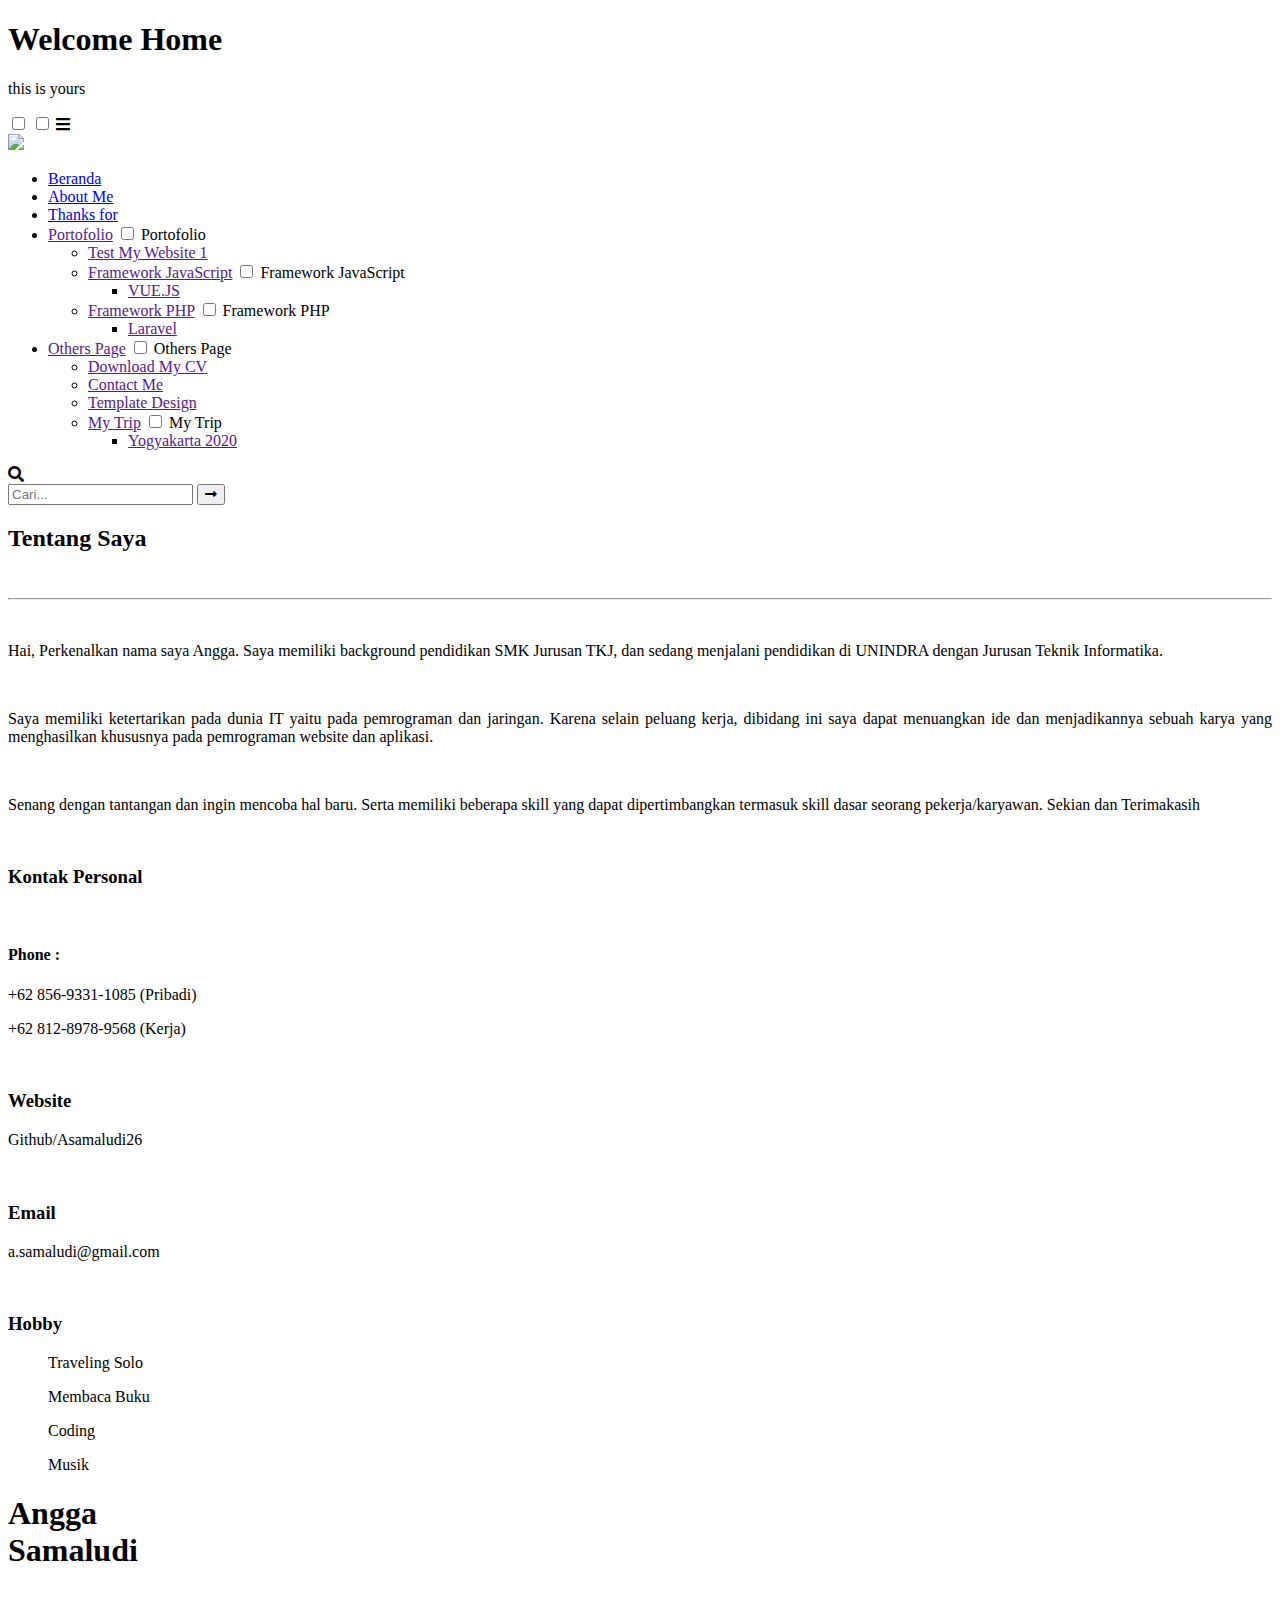
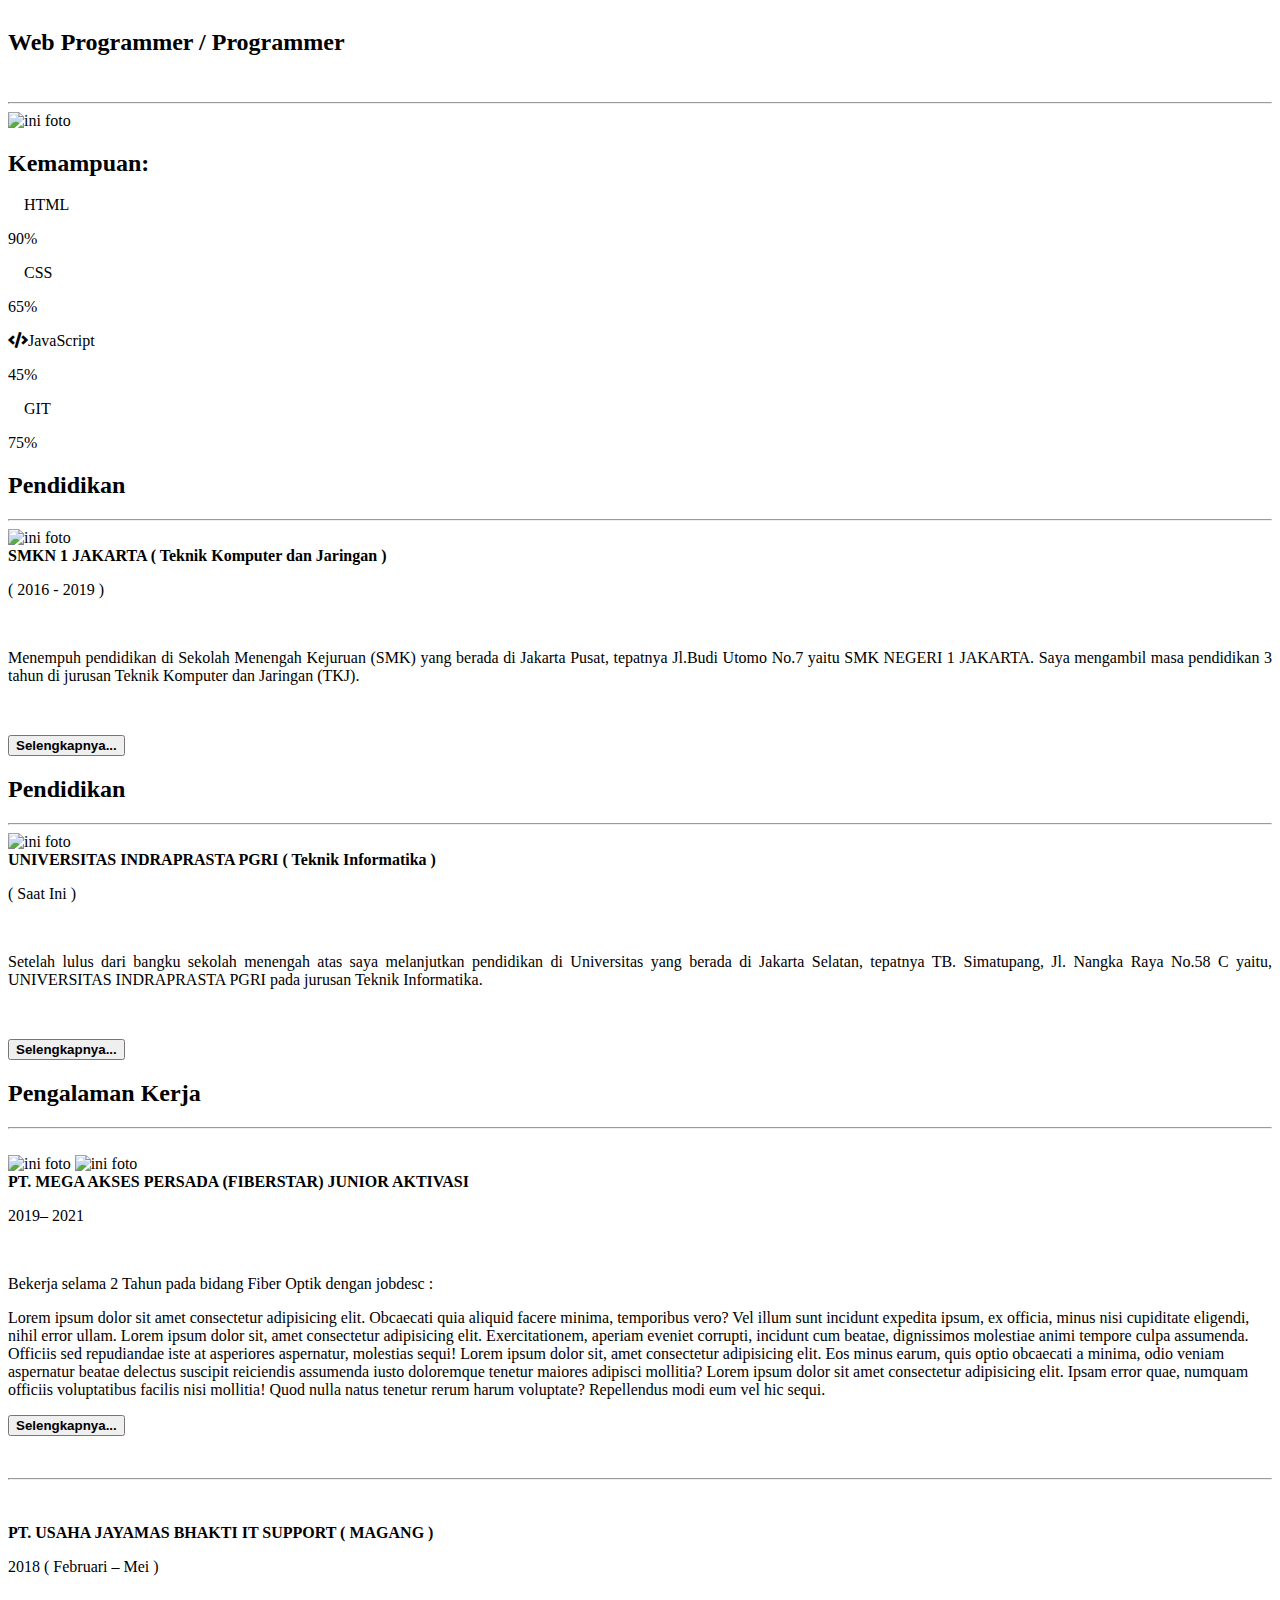
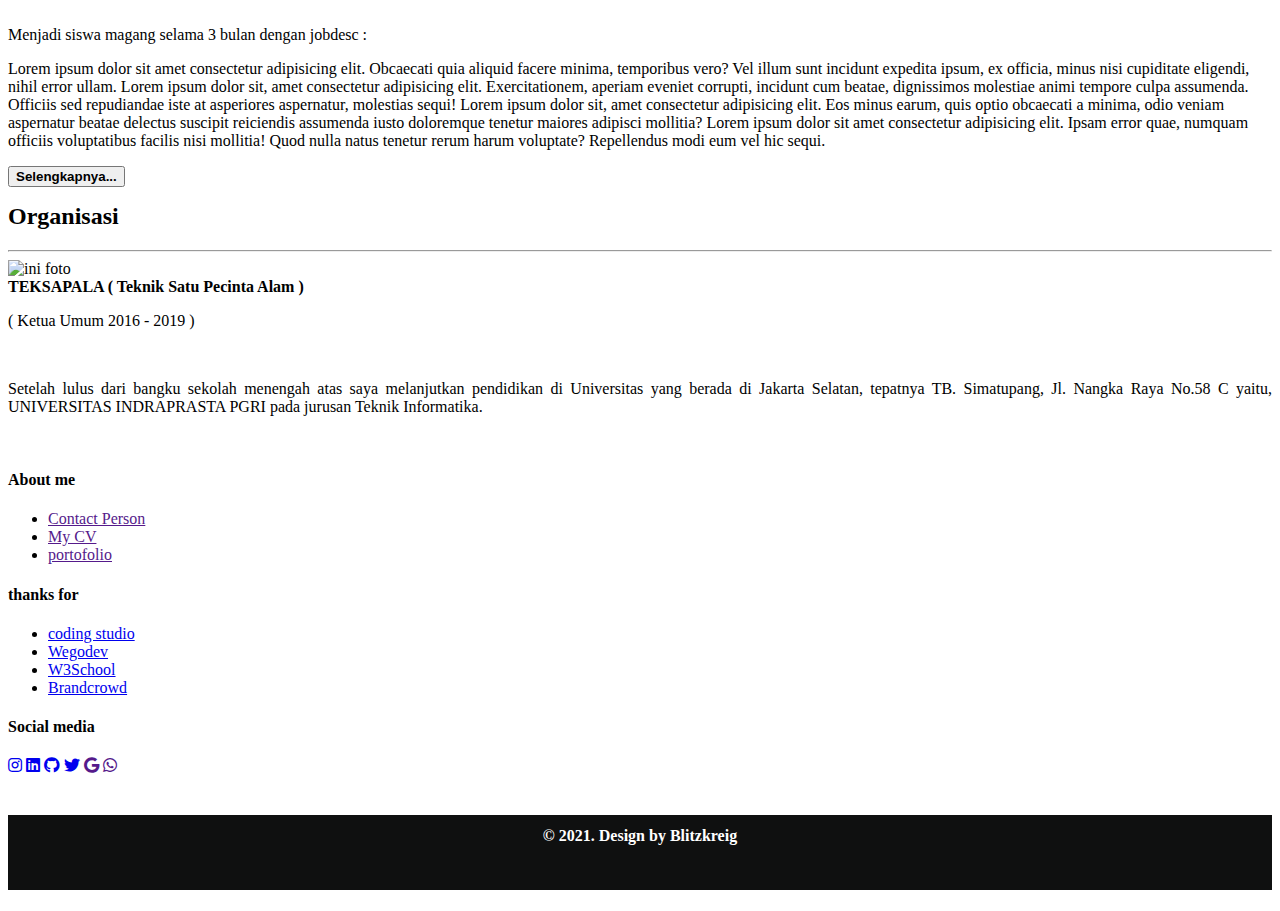
==== index.html @ 77039493 "update logo 1" ====
<!DOCTYPE html>
<html lang="en">
<head>
    <meta charset="UTF-8">
    <meta http-equiv="X-UA-Compatible" content="IE=edge">
    <meta name="viewport" content="width=device-width, initial-scale=1.0">

    <title>WEB 2</title>
    <link rel="stylesheet" href="C:\proyek\My Web 2\CSS\style.css">
    <!-- <link rel="stylesheet" href="https://cdnjs.cloudflare.com/ajax/libs/font-awesome/4.7.0/css/font-awesome.min.css"> -->
    <link rel="stylesheet" href="https://cdnjs.cloudflare.com/ajax/libs/font-awesome/5.15.3/css/all.min.css">
    <link rel="stylesheet" href="https://fonts.googleapis.com/css?family=Lato">
</head>
<body>
    
    <header id="header">
        <div class="jumbotron">
            <h1 class="display-3">Welcome Home</h1>
            <p class="lead">this is yours</p>
        </div>
    </header>

    <div class="wrapper">
        <nav>
            <input type="checkbox" id="show-search">
            <input type="checkbox" id="show-menu">
            <label for="show-menu" class="menu-icon"><i class="fas fa-bars"></i></label>
            <div class="content">
                <div class="logo"><a href=""><img src="C:\proyek\My Web 2\PICT\logo2.jpg"></a></div>
                    <ul class="links">
                        <li><a class="active" href="C:\proyek\My Web 2\index.html">Beranda</a></li>
                        <li><a href="C:\proyek\My Web 2\HTML\Portofolio.html">About Me</a></li>
                        <li><a href="C:\proyek\My Web 2\HTML\Portofolio2.html">Thanks for</a></li>
                        <li>
                            <a href="" class="desktop-link">Portofolio</a>
                            <input type="checkbox" id="show-portofolio">
                            <label for="show-portofolio">Portofolio</label>
                            <ul>
                                <li><a href="">Test My Website 1</a></li>
                                <li>
                                    <a href="" class="desktop-link">Framework JavaScript</a>
                                    <input type="checkbox" id="show-website">
                                    <label for="show-website">Framework JavaScript</label>
                                    <ul>
                                        <li><a href="">VUE.JS</a></li>
                                    </ul>
                                </li>
                                <li>
                                    <a href="" class="desktop-link">Framework PHP</a>
                                    <input type="checkbox" id="show-website">
                                    <label for="show-website">Framework PHP</label>
                                    <ul>
                                        <li><a href="">Laravel</a></li>
                                    </ul>
                                </li>
                            </ul>
                        </li>
                        <li>
                            <a href="" class="desktop-link">Others Page</a>
                            <input type="checkbox" id="show-others">
                                <label for="show-others">Others Page</label>
                            <ul>
                                <li><a href="">Download My CV</a></li>
                                <li><a href="">Contact Me</a></li>
                                <li><a href="">Template Design</a></li>
                                <li>
                                    <a href="" class="desktop-link">My Trip</a>
                                    <input type="checkbox" id="show-website">
                                    <label for="show-website">My Trip</label>
                                    <ul>
                                        <li><a href="">Yogyakarta 2020</a></li>
                                    </ul>
                                </li>
                            </ul>
                        </li>
                    </ul>
            </div>
            <label for="show-search" class="search-icon"><i class="fas fa-search"></i></label>
            <form action="" class="search-box">
                <input type="text" placeholder="Cari..." required>
                <button type="submit" class="go-icon"><i class="fas fa-long-arrow-alt-right"></i></button>
            </form>
        </nav>
    </div>

    <div class="row">
            
        <div class="side">
            <h2>Tentang Saya</h2>
            <br><hr><br>
            <p style="text-align: justify;">Hai, Perkenalkan nama saya Angga. 
                Saya memiliki background pendidikan 
                SMK Jurusan TKJ, dan sedang menjalani 
                pendidikan di UNINDRA dengan 
                Jurusan Teknik Informatika.</p>
            <br>
            <p style="text-align: justify;">Saya memiliki ketertarikan pada dunia 
                IT yaitu pada pemrograman dan 
                jaringan. Karena selain peluang kerja, 
                dibidang ini saya dapat menuangkan 
                ide dan menjadikannya sebuah karya 
                yang menghasilkan khususnya pada 
                pemrograman website dan aplikasi.</p>
            <br>
            <p style="text-align: justify;">Senang dengan tantangan dan ingin 
                mencoba hal baru. Serta memiliki 
                beberapa skill yang dapat 
                dipertimbangkan termasuk skill dasar 
                seorang pekerja/karyawan.
                Sekian dan Terimakasih</p>
            <br>
                <h3>Kontak Personal</h3>
                <br>
                    <h4>Phone :</h4>
                    <p>+62 856-9331-1085 (Pribadi)</p>
                    <p>+62 812-8978-9568 (Kerja)</p>
                <br>
                <h3>Website</h3>
                    <p>Github/Asamaludi26</p>
                <br>
                <h3>Email</h3>
                    <p>a.samaludi@gmail.com</p>
                <br>
                <h3>Hobby</h3>
                    <blockquote>
                        <p>Traveling Solo</p>
                        <p>Membaca Buku</p>
                        <p>Coding</p>
                        <p>Musik</p>
                    </blockquote>
        </div>

        <div class="main">
            <h1>Angga<br>Samaludi</h1>
            <br>
            <h2>Web Programmer / Programmer</h2>
            <br><hr>
            <img src="C:\proyek\My Web 2\PICT\profile.png" alt="ini foto" class="foto-main">
            <br>
            <p class="w3-large w3-center w3-padding-16"><h2>Kemampuan:</h2></p>
            <p class="w3-wide"><i class="fa fa-html5"></i>HTML</p>
            <div class="w3-light-grey">
              <div class="w3-container w3-padding-small w3-dark-grey w3-center" style="width:90%">90%</div>
            </div>
            <p class="w3-wide"><i class="fa fa-css3"></i>CSS</p>
            <div class="w3-light-grey">
              <div class="w3-container w3-padding-small w3-dark-grey w3-center" style="width:65%">65%</div>
            </div>
            <p class="w3-wide"><i class="fa fa-code"></i>JavaScript</p>
            <div class="w3-light-grey">
              <div class="w3-container w3-padding-small w3-dark-grey w3-center" style="width:45%">45%</div>
            </div>
            <p class="w3-wide"><i class="fa fa-git"></i>GIT</p>
            <div class="w3-light-grey">
              <div class="w3-container w3-padding-small w3-dark-grey w3-center" style="width:75%">75%</div>
            </div>
        </div>
        
        <div class="side">
            <h2>Pendidikan</h2><hr>
            <img src="C:\proyek\My Web 2\PICT\sekolah.jfif" alt="ini foto" class="foto-main"> 
                <br>
                    <b>SMKN 1 JAKARTA ( Teknik Komputer dan Jaringan )</b>
                    <p>( 2016 - 2019 )</p><br>
                    <p style="text-align: justify;">Menempuh pendidikan di Sekolah Menengah Kejuruan (SMK) yang berada
                       di Jakarta Pusat, tepatnya Jl.Budi Utomo No.7 yaitu SMK NEGERI 1 JAKARTA.
                       Saya mengambil masa pendidikan 3 tahun di jurusan Teknik Komputer dan Jaringan (TKJ). 
                    </p><br>
                    <p><button class="w3-button w3-padding-large w3-white w3-border"><b>Selengkapnya...</b></button></p>
                    </p>
        </div>
        
        <div class="side">
            <h2>Pendidikan</h2><hr>
            <img src="C:\proyek\My Web 2\PICT\sekolah2.jfif" alt="ini foto" class="foto-main"> 
                <br>
                    <b>UNIVERSITAS INDRAPRASTA PGRI ( Teknik Informatika )</b>
                    <p>( Saat Ini )</p><br>
                    <p style="text-align: justify;">Setelah lulus dari bangku sekolah menengah atas
                        saya melanjutkan pendidikan di Universitas yang berada di Jakarta Selatan, 
                        tepatnya TB. Simatupang, Jl. Nangka Raya No.58 C yaitu, UNIVERSITAS INDRAPRASTA PGRI pada jurusan Teknik Informatika. 
                    </p><br>
                    <p><button class="w3-button w3-padding-large w3-white w3-border"><b>Selengkapnya...</b></button></p>
        </div>

        <div class="main">
                <h2>Pengalaman Kerja</h2>
                <hr><br>
                <img src="C:\proyek\My Web 2\PICT\fs.png" alt="ini foto" class="foto-main"> 
                <div style="float: left;">
                <b>PT. MEGA AKSES PERSADA (FIBERSTAR) JUNIOR AKTIVASI</b>
                    <p>2019– 2021</p><br>
                    <p>Bekerja selama 2 Tahun pada bidang Fiber Optik dengan jobdesc :</p>
                    <p>Lorem ipsum dolor sit amet consectetur adipisicing elit. Obcaecati quia aliquid facere minima, temporibus vero? Vel illum sunt incidunt expedita ipsum, ex officia, minus nisi cupiditate eligendi, nihil error ullam.
                       Lorem ipsum dolor sit, amet consectetur adipisicing elit. Exercitationem, aperiam eveniet corrupti, incidunt cum beatae, dignissimos molestiae animi tempore culpa assumenda. Officiis sed repudiandae iste at asperiores aspernatur, molestias sequi!
                       Lorem ipsum dolor sit, amet consectetur adipisicing elit. Eos minus earum, quis optio obcaecati a minima, odio veniam aspernatur beatae delectus suscipit reiciendis assumenda iusto doloremque tenetur maiores adipisci mollitia?
                       Lorem ipsum dolor sit amet consectetur adipisicing elit. Ipsam error quae, numquam officiis voluptatibus facilis nisi mollitia! Quod nulla natus tenetur rerum harum voluptate? Repellendus modi eum vel hic sequi.
                    </p>
                    <p><button class="w3-button w3-padding-large w3-white w3-border"><b>Selengkapnya...</b></button></p>
                    <br><hr><br><br>
                </div>

                    
                    <img src="C:\proyek\My Web 2\PICT\ujb.png" alt="ini foto" class="foto-main">
                <div style="float: right;">
                <b>PT. USAHA JAYAMAS BHAKTI IT SUPPORT ( MAGANG )</b>
                    <p>2018 ( Februari – Mei )</p><br>
                    <p>Menjadi siswa magang selama 3 bulan dengan jobdesc :</p>
                    <p>Lorem ipsum dolor sit amet consectetur adipisicing elit. Obcaecati quia aliquid facere minima, temporibus vero? Vel illum sunt incidunt expedita ipsum, ex officia, minus nisi cupiditate eligendi, nihil error ullam.
                        Lorem ipsum dolor sit, amet consectetur adipisicing elit. Exercitationem, aperiam eveniet corrupti, incidunt cum beatae, dignissimos molestiae animi tempore culpa assumenda. Officiis sed repudiandae iste at asperiores aspernatur, molestias sequi!
                        Lorem ipsum dolor sit, amet consectetur adipisicing elit. Eos minus earum, quis optio obcaecati a minima, odio veniam aspernatur beatae delectus suscipit reiciendis assumenda iusto doloremque tenetur maiores adipisci mollitia?
                        Lorem ipsum dolor sit amet consectetur adipisicing elit. Ipsam error quae, numquam officiis voluptatibus facilis nisi mollitia! Quod nulla natus tenetur rerum harum voluptate? Repellendus modi eum vel hic sequi.
                     </p>
                     <p><button class="w3-button w3-padding-large w3-white w3-border"><b>Selengkapnya...</b></button></p> 
                </div>
            </div>

        <div class="side">
            <h2>Organisasi</h2><hr>
            <img src="C:\proyek\My Web 2\PICT\profile.png" alt="ini foto" class="foto-main"> 
                <br>
                    <b>TEKSAPALA ( Teknik Satu Pecinta Alam )</b>
                    <p>( Ketua Umum 2016 - 2019 )</p>
                    <br>
                    <p style="text-align: justify;">Setelah lulus dari bangku sekolah menengah atas
                        saya melanjutkan pendidikan di Universitas yang berada di Jakarta Selatan, 
                        tepatnya TB. Simatupang, Jl. Nangka Raya No.58 C yaitu, UNIVERSITAS INDRAPRASTA PGRI pada jurusan Teknik Informatika. 
                    </p><br>
        </div>
    </div>

    <footer class="footer">
        <div class="container">
            <div class="row-footer">
                <div class="footer-col">
                    <h4>About me</h4>
                    <ul>
                        <li><a href="">Contact Person</a></li>
                        <li><a href="">My CV</a></li>
                        <li><a href="">portofolio</a></li>
                    </ul>
                </div>
                <div class="footer-col">
                    <h4>thanks for</h4>
                    <ul>
                        <li><a href="https://codingstudio.id/" target="_blank">coding studio</li>
                        <li><a href="https://www.wegodev.com/">Wegodev </a></li>
                        <li><a href="https://www.w3schools.com/">W3School </a></li>
                        <li><a href="https://www.brandcrowd.com/">Brandcrowd</a></li>
                    </ul>
                </div>
            
                <div class="footer-col">
                    <h4>Social media</h4>
                    <div class="social-media">
                        <a href="https://www.instagram.com/angga.samaludi"><i class="fab fa-instagram"></i></a>
                        <a href="https://www.linkedin.com/in/angga-samaludi-16a44a1b0/"><i class="fab fa-linkedin"></i></a>
                        <a href="https://github.com/Asamaludi26"><i class="fab fa-github"></i></a>
                        <a href="https://twitter.com/AnggaSamaludi"><i class="fab fa-twitter"></i></a>
                        <a href=""><i class="fab fa-google"></i></a>
                        <a href=""><i class="fab fa-whatsapp"></i></a>
                    </div>
                </div>
            
                <div class="footer-col">
                       <img src="C:\proyek\My Web 2\PICT\logo1.jpg" alt="" class="foto-side">
                </div>
            </div>
        </div>
    </footer>
       <h4><p style="color: white; text-align: center; padding: 1%; background-color: hsl(180, 3%, 6%); min-height: 50px;">© 2021. Design by Blitzkreig </p></h4>
</body>
</html>
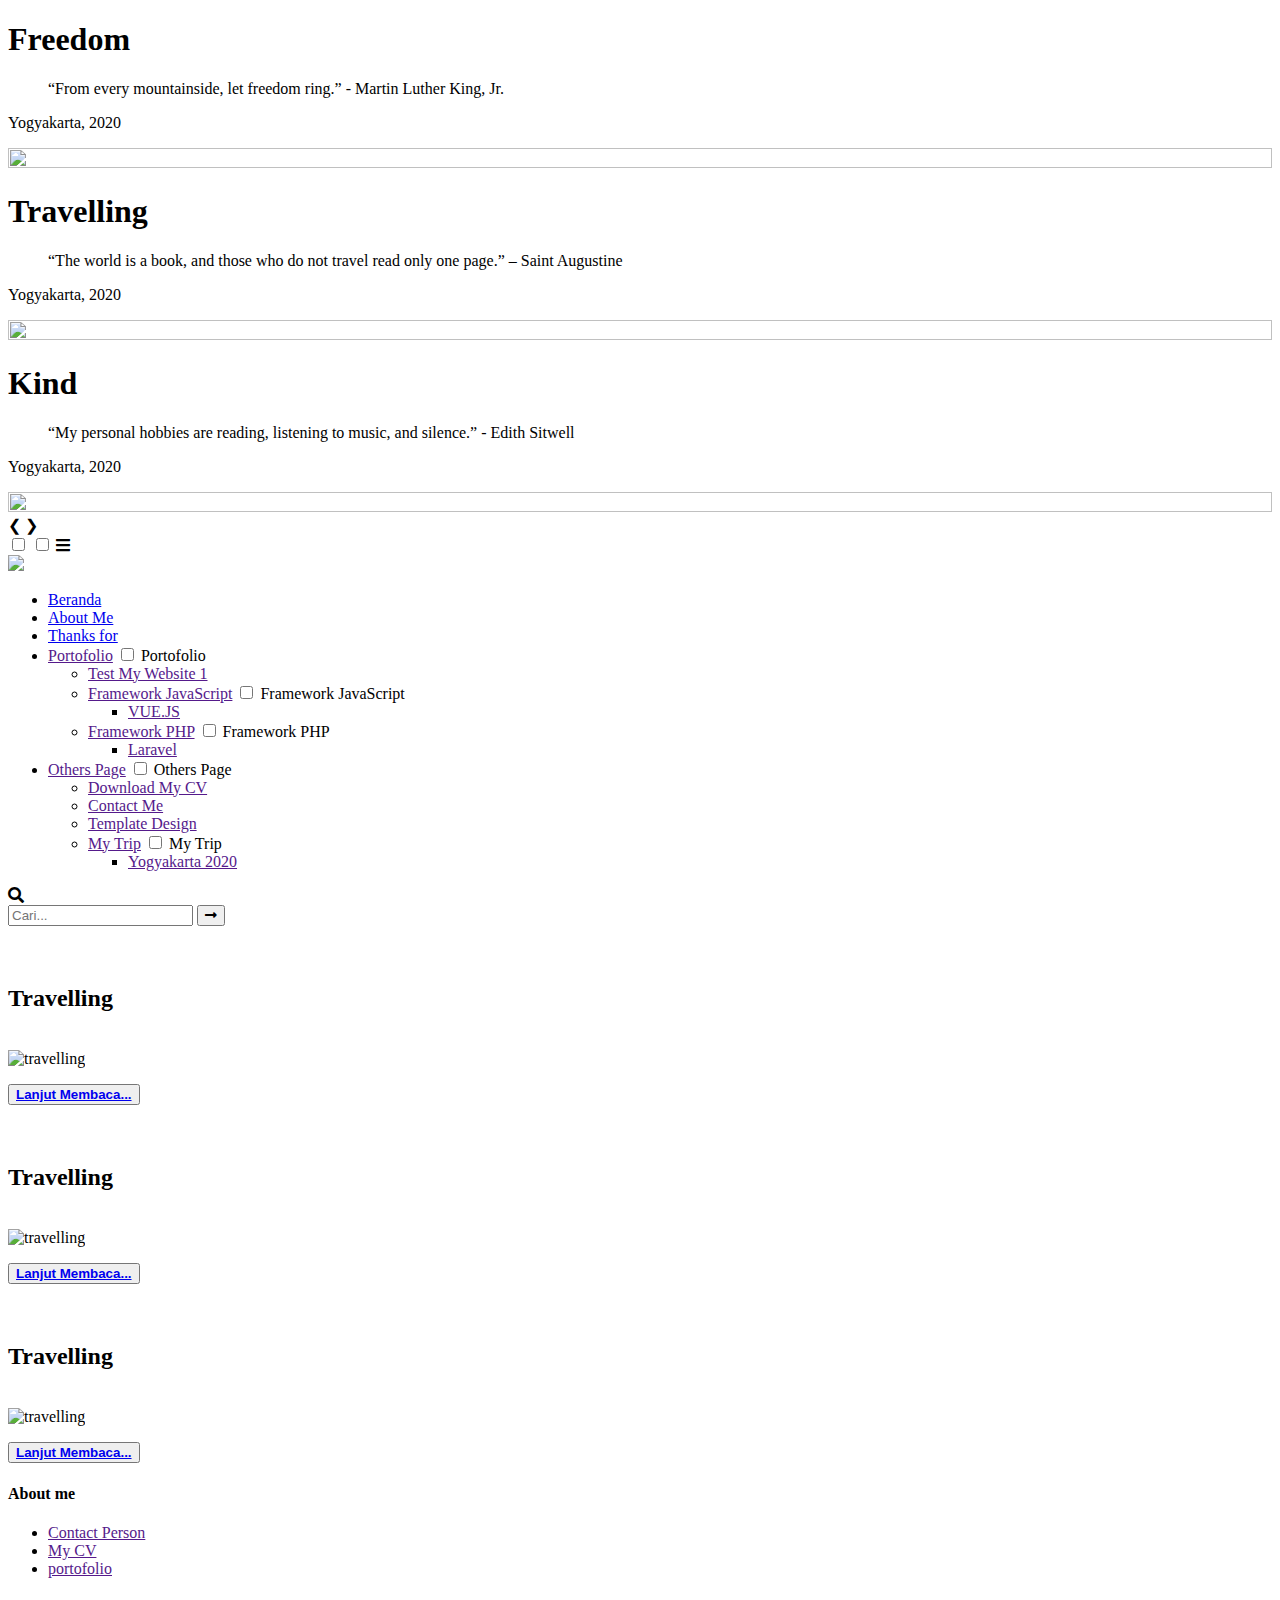
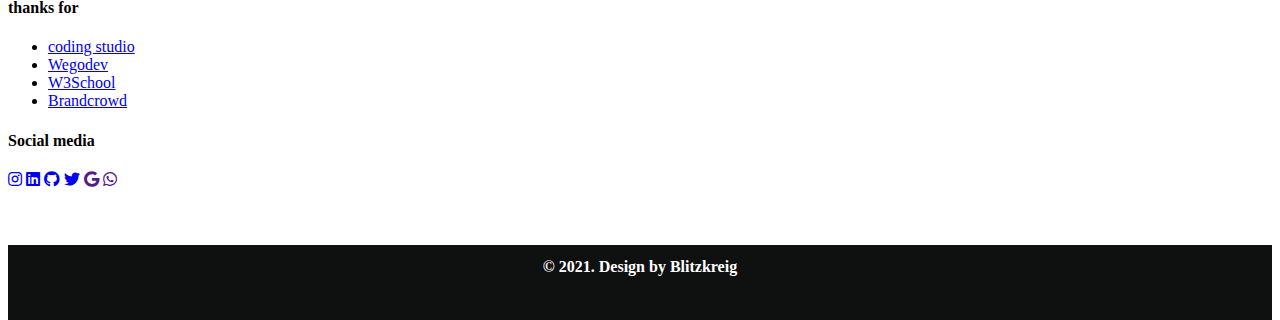
==== commit 60d6365f: "update slider" ====
--- a/index.html
+++ b/index.html
@@ -7,18 +7,56 @@
 
     <title>WEB 2</title>
     <link rel="stylesheet" href="C:\proyek\My Web 2\CSS\style.css">
-    <!-- <link rel="stylesheet" href="https://cdnjs.cloudflare.com/ajax/libs/font-awesome/4.7.0/css/font-awesome.min.css"> -->
     <link rel="stylesheet" href="https://cdnjs.cloudflare.com/ajax/libs/font-awesome/5.15.3/css/all.min.css">
-    <link rel="stylesheet" href="https://fonts.googleapis.com/css?family=Lato">
+    
 </head>
 <body>
     
-    <header id="header">
-        <div class="jumbotron">
-            <h1 class="display-3">Welcome Home</h1>
-            <p class="lead">this is yours</p>
-        </div>
-    </header>
+    <div class="slider">
+		<!-- fade css -->
+		
+		<div class="myslide fade">
+			<div class="txt">
+				<h1>Freedom</h1>
+				<blockquote>“From every mountainside, let freedom ring.” - Martin Luther King, Jr.</blockquote>
+                <p>Yogyakarta, 2020</p>
+			</div>
+            <div class="image"><img src="C:\proyek\My Web 2\PICT\1.jpg" style="width: 100%; height: 100%;"></div>
+			
+		</div>
+		
+		<div class="myslide fade">
+			<div class="txt">
+				<h1>Travelling</h1>
+				<blockquote>“The world is a book, and those who do not travel read only one page.” – Saint Augustine</blockquote>
+                <p>Yogyakarta, 2020</p>
+			</div>
+            <div class="image"><img src="C:\proyek\My Web 2\PICT\3.jpg" style="width: 100%; height: 100%;"></div>
+			
+		</div>
+		
+		<div class="myslide fade">
+			<div class="txt">
+				<h1>Kind</h1>
+				<blockquote>“My personal hobbies are reading, listening to music, and silence.” - Edith Sitwell</blockquote>
+                <p>Yogyakarta, 2020</p>
+			</div>
+            <div class="image"><img src="C:\proyek\My Web 2\PICT\4.jpg" style="width: 100%; height: 100%;"></div>
+			
+		</div>
+		<!-- /fade css -->
+		
+		<!-- onclick js -->
+		<a class="prev" onclick="plusSlides(-1)">&#10094;</a>
+  		<a class="next" onclick="plusSlides(1)">&#10095;</a>
+		
+		<div class="dotsbox" style="text-align:center">
+			<span class="dot" onclick="currentSlide(1)"></span>
+			<span class="dot" onclick="currentSlide(2)"></span>
+			<span class="dot" onclick="currentSlide(3)"></span>
+		</div>
+		<!-- /onclick js -->
+	</div>
 
     <div class="wrapper">
         <nav>
@@ -84,149 +122,47 @@
     </div>
 
     <div class="row">
-            
-        <div class="side">
-            <h2>Tentang Saya</h2>
-            <br><hr><br>
-            <p style="text-align: justify;">Hai, Perkenalkan nama saya Angga. 
-                Saya memiliki background pendidikan 
-                SMK Jurusan TKJ, dan sedang menjalani 
-                pendidikan di UNINDRA dengan 
-                Jurusan Teknik Informatika.</p>
-            <br>
-            <p style="text-align: justify;">Saya memiliki ketertarikan pada dunia 
-                IT yaitu pada pemrograman dan 
-                jaringan. Karena selain peluang kerja, 
-                dibidang ini saya dapat menuangkan 
-                ide dan menjadikannya sebuah karya 
-                yang menghasilkan khususnya pada 
-                pemrograman website dan aplikasi.</p>
-            <br>
-            <p style="text-align: justify;">Senang dengan tantangan dan ingin 
-                mencoba hal baru. Serta memiliki 
-                beberapa skill yang dapat 
-                dipertimbangkan termasuk skill dasar 
-                seorang pekerja/karyawan.
-                Sekian dan Terimakasih</p>
-            <br>
-                <h3>Kontak Personal</h3>
-                <br>
-                    <h4>Phone :</h4>
-                    <p>+62 856-9331-1085 (Pribadi)</p>
-                    <p>+62 812-8978-9568 (Kerja)</p>
-                <br>
-                <h3>Website</h3>
-                    <p>Github/Asamaludi26</p>
-                <br>
-                <h3>Email</h3>
-                    <p>a.samaludi@gmail.com</p>
-                <br>
-                <h3>Hobby</h3>
-                    <blockquote>
-                        <p>Traveling Solo</p>
-                        <p>Membaca Buku</p>
-                        <p>Coding</p>
-                        <p>Musik</p>
-                    </blockquote>
-        </div>
-
-        <div class="main">
-            <h1>Angga<br>Samaludi</h1>
-            <br>
-            <h2>Web Programmer / Programmer</h2>
-            <br><hr>
-            <img src="C:\proyek\My Web 2\PICT\profile.png" alt="ini foto" class="foto-main">
-            <br>
-            <p class="w3-large w3-center w3-padding-16"><h2>Kemampuan:</h2></p>
-            <p class="w3-wide"><i class="fa fa-html5"></i>HTML</p>
-            <div class="w3-light-grey">
-              <div class="w3-container w3-padding-small w3-dark-grey w3-center" style="width:90%">90%</div>
-            </div>
-            <p class="w3-wide"><i class="fa fa-css3"></i>CSS</p>
-            <div class="w3-light-grey">
-              <div class="w3-container w3-padding-small w3-dark-grey w3-center" style="width:65%">65%</div>
-            </div>
-            <p class="w3-wide"><i class="fa fa-code"></i>JavaScript</p>
-            <div class="w3-light-grey">
-              <div class="w3-container w3-padding-small w3-dark-grey w3-center" style="width:45%">45%</div>
-            </div>
-            <p class="w3-wide"><i class="fa fa-git"></i>GIT</p>
-            <div class="w3-light-grey">
-              <div class="w3-container w3-padding-small w3-dark-grey w3-center" style="width:75%">75%</div>
-            </div>
-        </div>
         
         <div class="side">
-            <h2>Pendidikan</h2><hr>
-            <img src="C:\proyek\My Web 2\PICT\sekolah.jfif" alt="ini foto" class="foto-main"> 
-                <br>
-                    <b>SMKN 1 JAKARTA ( Teknik Komputer dan Jaringan )</b>
-                    <p>( 2016 - 2019 )</p><br>
-                    <p style="text-align: justify;">Menempuh pendidikan di Sekolah Menengah Kejuruan (SMK) yang berada
-                       di Jakarta Pusat, tepatnya Jl.Budi Utomo No.7 yaitu SMK NEGERI 1 JAKARTA.
-                       Saya mengambil masa pendidikan 3 tahun di jurusan Teknik Komputer dan Jaringan (TKJ). 
-                    </p><br>
-                    <p><button class="w3-button w3-padding-large w3-white w3-border"><b>Selengkapnya...</b></button></p>
-                    </p>
-        </div>
+            <h1><a href="#" target="_blank"></a></h1>
+                    <br>
+                    <h2>Travelling</h2>
+                    <br>
+                    <img src="C:\proyek\My Web 2\PICT\1.jpg" alt="travelling" class="foto-main">
+                    <br>
+                        <!-- <p>Coding Studio adalah startup edutech yang didirikan oleh beberapa anak muda pada tahun 2020. 
+                        Setelah banyak mengikuti berbagai pengalaman organisasi, acara dan pendidikan di kampus. 
+                        Para founder merasa bahwa Indonesia memiliki potensi yang sangat besar untuk semakin maju di bidang teknologi 
+                        mengingat pertumbuhan startup IT yang sangat pesat di beberapa tahun silam 
+                    </p> -->
+                <p><button class="w3-button w3-padding-large w3-white w3-border"><b><a target="_blank" href="#">Lanjut Membaca...</a></b></button></p>
+            </div>
         
         <div class="side">
-            <h2>Pendidikan</h2><hr>
-            <img src="C:\proyek\My Web 2\PICT\sekolah2.jfif" alt="ini foto" class="foto-main"> 
-                <br>
-                    <b>UNIVERSITAS INDRAPRASTA PGRI ( Teknik Informatika )</b>
-                    <p>( Saat Ini )</p><br>
-                    <p style="text-align: justify;">Setelah lulus dari bangku sekolah menengah atas
-                        saya melanjutkan pendidikan di Universitas yang berada di Jakarta Selatan, 
-                        tepatnya TB. Simatupang, Jl. Nangka Raya No.58 C yaitu, UNIVERSITAS INDRAPRASTA PGRI pada jurusan Teknik Informatika. 
-                    </p><br>
-                    <p><button class="w3-button w3-padding-large w3-white w3-border"><b>Selengkapnya...</b></button></p>
-        </div>
-
-        <div class="main">
-                <h2>Pengalaman Kerja</h2>
-                <hr><br>
-                <img src="C:\proyek\My Web 2\PICT\fs.png" alt="ini foto" class="foto-main"> 
-                <div style="float: left;">
-                <b>PT. MEGA AKSES PERSADA (FIBERSTAR) JUNIOR AKTIVASI</b>
-                    <p>2019– 2021</p><br>
-                    <p>Bekerja selama 2 Tahun pada bidang Fiber Optik dengan jobdesc :</p>
-                    <p>Lorem ipsum dolor sit amet consectetur adipisicing elit. Obcaecati quia aliquid facere minima, temporibus vero? Vel illum sunt incidunt expedita ipsum, ex officia, minus nisi cupiditate eligendi, nihil error ullam.
-                       Lorem ipsum dolor sit, amet consectetur adipisicing elit. Exercitationem, aperiam eveniet corrupti, incidunt cum beatae, dignissimos molestiae animi tempore culpa assumenda. Officiis sed repudiandae iste at asperiores aspernatur, molestias sequi!
-                       Lorem ipsum dolor sit, amet consectetur adipisicing elit. Eos minus earum, quis optio obcaecati a minima, odio veniam aspernatur beatae delectus suscipit reiciendis assumenda iusto doloremque tenetur maiores adipisci mollitia?
-                       Lorem ipsum dolor sit amet consectetur adipisicing elit. Ipsam error quae, numquam officiis voluptatibus facilis nisi mollitia! Quod nulla natus tenetur rerum harum voluptate? Repellendus modi eum vel hic sequi.
-                    </p>
-                    <p><button class="w3-button w3-padding-large w3-white w3-border"><b>Selengkapnya...</b></button></p>
-                    <br><hr><br><br>
-                </div>
-
-                    
-                    <img src="C:\proyek\My Web 2\PICT\ujb.png" alt="ini foto" class="foto-main">
-                <div style="float: right;">
-                <b>PT. USAHA JAYAMAS BHAKTI IT SUPPORT ( MAGANG )</b>
-                    <p>2018 ( Februari – Mei )</p><br>
-                    <p>Menjadi siswa magang selama 3 bulan dengan jobdesc :</p>
-                    <p>Lorem ipsum dolor sit amet consectetur adipisicing elit. Obcaecati quia aliquid facere minima, temporibus vero? Vel illum sunt incidunt expedita ipsum, ex officia, minus nisi cupiditate eligendi, nihil error ullam.
-                        Lorem ipsum dolor sit, amet consectetur adipisicing elit. Exercitationem, aperiam eveniet corrupti, incidunt cum beatae, dignissimos molestiae animi tempore culpa assumenda. Officiis sed repudiandae iste at asperiores aspernatur, molestias sequi!
-                        Lorem ipsum dolor sit, amet consectetur adipisicing elit. Eos minus earum, quis optio obcaecati a minima, odio veniam aspernatur beatae delectus suscipit reiciendis assumenda iusto doloremque tenetur maiores adipisci mollitia?
-                        Lorem ipsum dolor sit amet consectetur adipisicing elit. Ipsam error quae, numquam officiis voluptatibus facilis nisi mollitia! Quod nulla natus tenetur rerum harum voluptate? Repellendus modi eum vel hic sequi.
-                     </p>
-                     <p><button class="w3-button w3-padding-large w3-white w3-border"><b>Selengkapnya...</b></button></p> 
-                </div>
-            </div>
-
+                <h1><a href=""></a></h1>
+                    <br>
+                    <h2>Travelling</h2>
+                    <br>
+                    <img src="C:\proyek\My Web 2\PICT\2.jpg" alt="travelling" class="foto-main">
+                    <br>
+                        <!-- <p>Materi yang diberikan berupa studi kasus dan bersamaan dengan dasar-dasar programming, sehingga pelajar 
+                        benar-benar mengerti proses pembuatan aplikasi dari awal.</p>                        -->
+                 <p><button class="w3-button w3-padding-large w3-white w3-border"><b> <a target="_blank" href="#">Lanjut Membaca...</a></b></button></p> 
+            </div>
+        
         <div class="side">
-            <h2>Organisasi</h2><hr>
-            <img src="C:\proyek\My Web 2\PICT\profile.png" alt="ini foto" class="foto-main"> 
-                <br>
-                    <b>TEKSAPALA ( Teknik Satu Pecinta Alam )</b>
-                    <p>( Ketua Umum 2016 - 2019 )</p>
-                    <br>
-                    <p style="text-align: justify;">Setelah lulus dari bangku sekolah menengah atas
-                        saya melanjutkan pendidikan di Universitas yang berada di Jakarta Selatan, 
-                        tepatnya TB. Simatupang, Jl. Nangka Raya No.58 C yaitu, UNIVERSITAS INDRAPRASTA PGRI pada jurusan Teknik Informatika. 
-                    </p><br>
-        </div>
+            <h1><a href=""></a></h1>
+                    <br>
+                    <h2>Travelling</h2>
+                    <br>
+                    <img src="C:\proyek\My Web 2\PICT\3.jpg" alt="travelling" class="foto-main">
+                    <br>
+                        <!-- <p>The Largest Web Developer Site on the Internet
+                            3 Billion Pages Displayed Each Year
+                            60 Million Visitors Every Month
+                        </p> -->
+                  <p><button class="w3-button w3-padding-large w3-white w3-border"><b><a target="_blank" href="#">Lanjut Membaca...</a></b></button></p> 
+            </div>
     </div>
 
     <footer class="footer">
@@ -267,7 +203,9 @@
                 </div>
             </div>
         </div>
+        <h4><p style=" color: white; text-align: center; margin: 3% 0 -100px 0; padding: 1%; background-color: hsl(180, 3%, 6%); min-height: 50px;">© 2021. Design by Blitzkreig </p></h4>
     </footer>
-       <h4><p style="color: white; text-align: center; padding: 1%; background-color: hsl(180, 3%, 6%); min-height: 50px;">© 2021. Design by Blitzkreig </p></h4>
+       
+    <script src="C:\proyek\My Web 2\JS\javascript.js"></script>
 </body>
 </html>
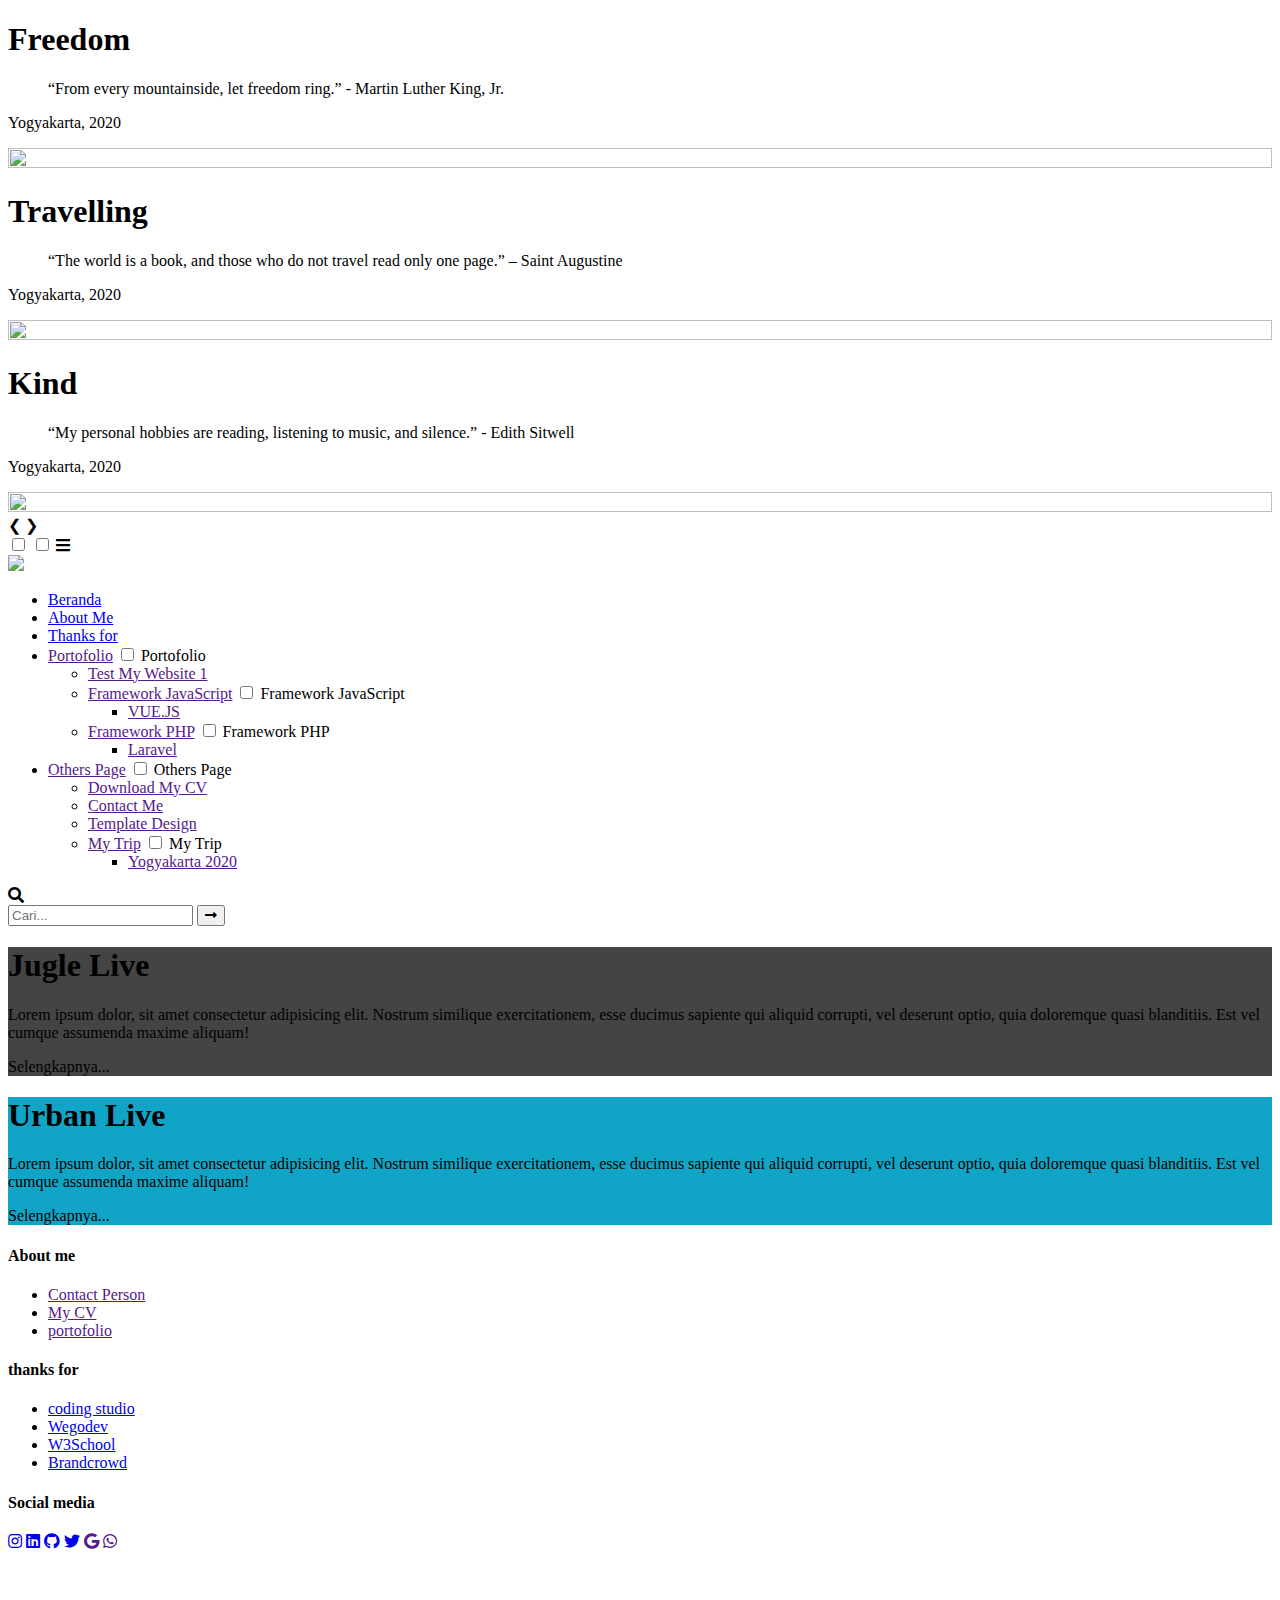
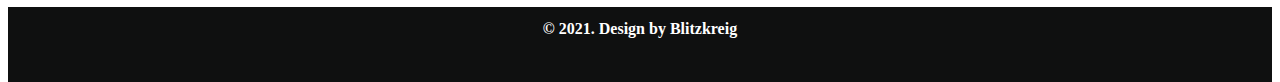
==== commit 91c30ee3: "update file" ====
--- a/index.html
+++ b/index.html
@@ -7,7 +7,13 @@
 
     <title>WEB 2</title>
     <link rel="stylesheet" href="C:\proyek\My Web 2\CSS\style.css">
+    <link rel="stylesheet" href="C:\proyek\My Web 2\CSS\content.css">
+    <link rel="stylesheet" href="C:\proyek\My Web 2\CSS\slider.css">
+    <link rel="stylesheet" href="C:\proyek\My Web 2\CSS\navbar.css">
+    <link rel="stylesheet" href="C:\proyek\My Web 2\CSS\footer.css">
     <link rel="stylesheet" href="https://cdnjs.cloudflare.com/ajax/libs/font-awesome/5.15.3/css/all.min.css">
+    <link rel="stylesheet" href="https://fonts.googleapis.com/css?family=Lato">
+    <script src="https://kit.fontawesome.com/a076d05399.js"></script>
     
 </head>
 <body>
@@ -119,51 +125,38 @@
                 <button type="submit" class="go-icon"><i class="fas fa-long-arrow-alt-right"></i></button>
             </form>
         </nav>
+    </div>    
+
+    <div class="body2">
+        <div class="about" style="background:url('C:/proyek/My Web 2/PICT/5.jpg') no-repeat right; background-size: 55%;
+        background-color: rgba(0, 0, 0, 0.735);">
+            <div class="inner-section">
+                <h1>Jugle Live</h1>
+                <p class="text-content">
+                    Lorem ipsum dolor, sit amet consectetur adipisicing elit. Nostrum similique exercitationem, 
+                    esse ducimus sapiente qui aliquid corrupti, vel deserunt optio, quia doloremque quasi blanditiis. 
+                    Est vel cumque assumenda maxime aliquam!
+                </p>
+                <div class="klik"><a>Selengkapnya...</a></div>
+            </div>
+        </div>
     </div>
 
-    <div class="row">
-        
-        <div class="side">
-            <h1><a href="#" target="_blank"></a></h1>
-                    <br>
-                    <h2>Travelling</h2>
-                    <br>
-                    <img src="C:\proyek\My Web 2\PICT\1.jpg" alt="travelling" class="foto-main">
-                    <br>
-                        <!-- <p>Coding Studio adalah startup edutech yang didirikan oleh beberapa anak muda pada tahun 2020. 
-                        Setelah banyak mengikuti berbagai pengalaman organisasi, acara dan pendidikan di kampus. 
-                        Para founder merasa bahwa Indonesia memiliki potensi yang sangat besar untuk semakin maju di bidang teknologi 
-                        mengingat pertumbuhan startup IT yang sangat pesat di beberapa tahun silam 
-                    </p> -->
-                <p><button class="w3-button w3-padding-large w3-white w3-border"><b><a target="_blank" href="#">Lanjut Membaca...</a></b></button></p>
-            </div>
-        
-        <div class="side">
-                <h1><a href=""></a></h1>
-                    <br>
-                    <h2>Travelling</h2>
-                    <br>
-                    <img src="C:\proyek\My Web 2\PICT\2.jpg" alt="travelling" class="foto-main">
-                    <br>
-                        <!-- <p>Materi yang diberikan berupa studi kasus dan bersamaan dengan dasar-dasar programming, sehingga pelajar 
-                        benar-benar mengerti proses pembuatan aplikasi dari awal.</p>                        -->
-                 <p><button class="w3-button w3-padding-large w3-white w3-border"><b> <a target="_blank" href="#">Lanjut Membaca...</a></b></button></p> 
-            </div>
-        
-        <div class="side">
-            <h1><a href=""></a></h1>
-                    <br>
-                    <h2>Travelling</h2>
-                    <br>
-                    <img src="C:\proyek\My Web 2\PICT\3.jpg" alt="travelling" class="foto-main">
-                    <br>
-                        <!-- <p>The Largest Web Developer Site on the Internet
-                            3 Billion Pages Displayed Each Year
-                            60 Million Visitors Every Month
-                        </p> -->
-                  <p><button class="w3-button w3-padding-large w3-white w3-border"><b><a target="_blank" href="#">Lanjut Membaca...</a></b></button></p> 
-            </div>
+    <div class="body2">
+        <div class="about2" style="background: url('C:/proyek/My Web 2/PICT/2.jpg') no-repeat left; background-size: 55%;   
+        background-color: hsl(191, 85%, 42%);">
+            <div class="inner-section2">
+                <h1>Urban Live</h1>
+                <p class="text-content">
+                    Lorem ipsum dolor, sit amet consectetur adipisicing elit. Nostrum similique exercitationem, 
+                    esse ducimus sapiente qui aliquid corrupti, vel deserunt optio, quia doloremque quasi blanditiis. 
+                    Est vel cumque assumenda maxime aliquam!
+                </p>
+                <div class="klik2"><a>Selengkapnya...</a></div>
+            </div>
+        </div>
     </div>
+    
 
     <footer class="footer">
         <div class="container">
@@ -199,7 +192,7 @@
                 </div>
             
                 <div class="footer-col">
-                       <img src="C:\proyek\My Web 2\PICT\logo1.jpg" alt="" class="foto-side">
+                       <img src="C:\proyek\My Web 2\PICT\logo1.jpg" alt="" class="foto-main">
                 </div>
             </div>
         </div>
@@ -207,5 +200,6 @@
     </footer>
        
     <script src="C:\proyek\My Web 2\JS\javascript.js"></script>
+    
 </body>
-</html>
+</html>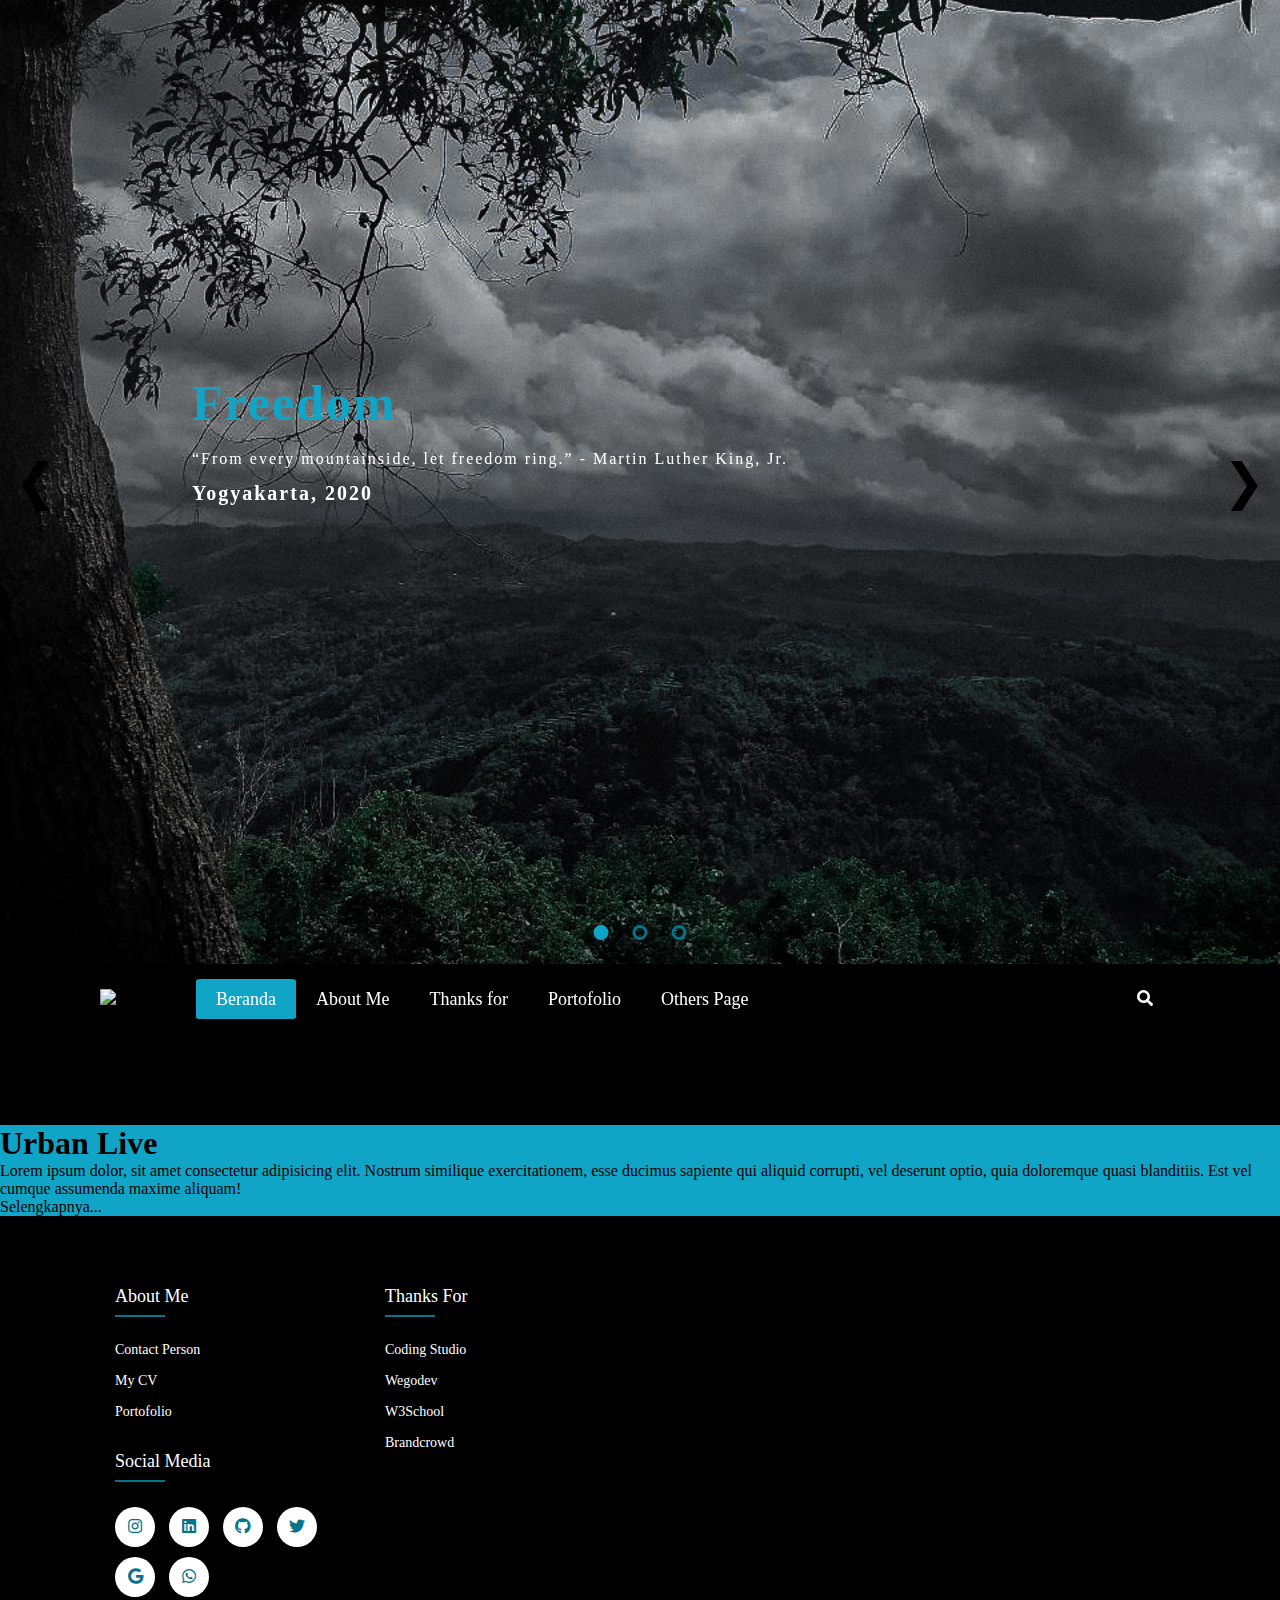
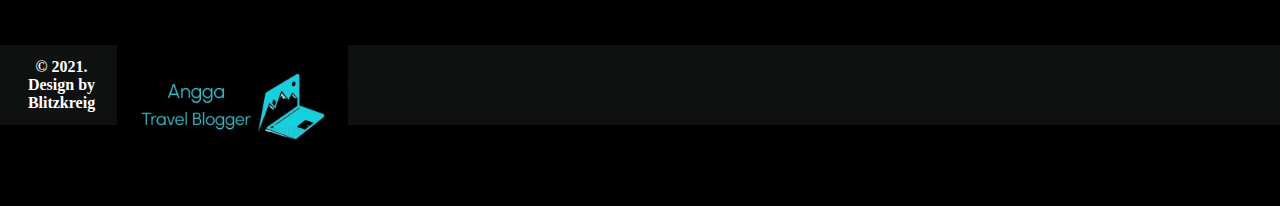
==== commit 8a94de58: "Update index.html" ====
--- a/index.html
+++ b/index.html
@@ -6,11 +6,10 @@
     <meta name="viewport" content="width=device-width, initial-scale=1.0">
 
     <title>WEB 2</title>
-    <link rel="stylesheet" href="C:\proyek\My Web 2\CSS\style.css">
-    <link rel="stylesheet" href="C:\proyek\My Web 2\CSS\content.css">
-    <link rel="stylesheet" href="C:\proyek\My Web 2\CSS\slider.css">
-    <link rel="stylesheet" href="C:\proyek\My Web 2\CSS\navbar.css">
-    <link rel="stylesheet" href="C:\proyek\My Web 2\CSS\footer.css">
+    <link rel="stylesheet" href="\CSS\style.css">
+    <link rel="stylesheet" href="\CSS\slider.css">
+    <link rel="stylesheet" href="\CSS\navbar.css">
+    <link rel="stylesheet" href="\CSS\footer.css">
     <link rel="stylesheet" href="https://cdnjs.cloudflare.com/ajax/libs/font-awesome/5.15.3/css/all.min.css">
     <link rel="stylesheet" href="https://fonts.googleapis.com/css?family=Lato">
     <script src="https://kit.fontawesome.com/a076d05399.js"></script>
@@ -27,7 +26,7 @@
 				<blockquote>“From every mountainside, let freedom ring.” - Martin Luther King, Jr.</blockquote>
                 <p>Yogyakarta, 2020</p>
 			</div>
-            <div class="image"><img src="C:\proyek\My Web 2\PICT\1.jpg" style="width: 100%; height: 100%;"></div>
+            <div class="image"><img src="\PICT\1.jpg" style="width: 100%; height: 100%;"></div>
 			
 		</div>
 		
@@ -37,7 +36,7 @@
 				<blockquote>“The world is a book, and those who do not travel read only one page.” – Saint Augustine</blockquote>
                 <p>Yogyakarta, 2020</p>
 			</div>
-            <div class="image"><img src="C:\proyek\My Web 2\PICT\3.jpg" style="width: 100%; height: 100%;"></div>
+            <div class="image"><img src="\PICT\3.jpg" style="width: 100%; height: 100%;"></div>
 			
 		</div>
 		
@@ -47,7 +46,7 @@
 				<blockquote>“My personal hobbies are reading, listening to music, and silence.” - Edith Sitwell</blockquote>
                 <p>Yogyakarta, 2020</p>
 			</div>
-            <div class="image"><img src="C:\proyek\My Web 2\PICT\4.jpg" style="width: 100%; height: 100%;"></div>
+            <div class="image"><img src="\PICT\4.jpg" style="width: 100%; height: 100%;"></div>
 			
 		</div>
 		<!-- /fade css -->
@@ -126,9 +125,9 @@
             </form>
         </nav>
     </div>    
-
+	
     <div class="body2">
-        <div class="about" style="background:url('C:/proyek/My Web 2/PICT/5.jpg') no-repeat right; background-size: 55%;
+        <div class="about" style="background:url('\PICT\5.jpg') no-repeat right; background-size: 55%;
         background-color: rgba(0, 0, 0, 0.735);">
             <div class="inner-section">
                 <h1>Jugle Live</h1>
@@ -143,7 +142,7 @@
     </div>
 
     <div class="body2">
-        <div class="about2" style="background: url('C:/proyek/My Web 2/PICT/2.jpg') no-repeat left; background-size: 55%;   
+        <div class="about2" style="background: url('\PICT\2.jpg') no-repeat left; background-size: 55%;   
         background-color: hsl(191, 85%, 42%);">
             <div class="inner-section2">
                 <h1>Urban Live</h1>
@@ -173,33 +172,35 @@
                     <h4>thanks for</h4>
                     <ul>
                         <li><a href="https://codingstudio.id/" target="_blank">coding studio</li>
-                        <li><a href="https://www.wegodev.com/">Wegodev </a></li>
-                        <li><a href="https://www.w3schools.com/">W3School </a></li>
-                        <li><a href="https://www.brandcrowd.com/">Brandcrowd</a></li>
-                    </ul>
-                </div>
-            
+                        <li><a href="https://www.wegodev.com/" target="_blank">Wegodev </a></li>
+                        <li><a href="https://www.w3schools.com/" target="_blank">W3School </a></li>
+                        <li><a href="https://www.brandcrowd.com/" target="_blank">Brandcrowd</a></li>
+                    </ul>
+                </div>
+                    </ul>
+                </div>
+
                 <div class="footer-col">
                     <h4>Social media</h4>
                     <div class="social-media">
-                        <a href="https://www.instagram.com/angga.samaludi"><i class="fab fa-instagram"></i></a>
-                        <a href="https://www.linkedin.com/in/angga-samaludi-16a44a1b0/"><i class="fab fa-linkedin"></i></a>
-                        <a href="https://github.com/Asamaludi26"><i class="fab fa-github"></i></a>
-                        <a href="https://twitter.com/AnggaSamaludi"><i class="fab fa-twitter"></i></a>
+                        <a href="https://www.instagram.com/angga.samaludi" target="_blank"><i class="fab fa-instagram"></i></a>
+                        <a href="https://www.linkedin.com/in/angga-samaludi-16a44a1b0/" target="_blank"><i class="fab fa-linkedin"></i></a>
+                        <a href="https://github.com/Asamaludi26" target="_blank"><i class="fab fa-github"></i></a>
+                        <a href="https://twitter.com/AnggaSamaludi" target="_blank"><i class="fab fa-twitter"></i></a>
                         <a href=""><i class="fab fa-google"></i></a>
                         <a href=""><i class="fab fa-whatsapp"></i></a>
                     </div>
                 </div>
-            
-                <div class="footer-col">
-                       <img src="C:\proyek\My Web 2\PICT\logo1.jpg" alt="" class="foto-main">
+
+                <div class="footer-col">
+                       <img src="\PICT\logo1.jpg" alt="" class="foto-side">
                 </div>
             </div>
         </div>
         <h4><p style=" color: white; text-align: center; margin: 3% 0 -100px 0; padding: 1%; background-color: hsl(180, 3%, 6%); min-height: 50px;">© 2021. Design by Blitzkreig </p></h4>
     </footer>
        
-    <script src="C:\proyek\My Web 2\JS\javascript.js"></script>
+    <script src="\JS\javascript.js"></script>
     
 </body>
-</html>+</html>
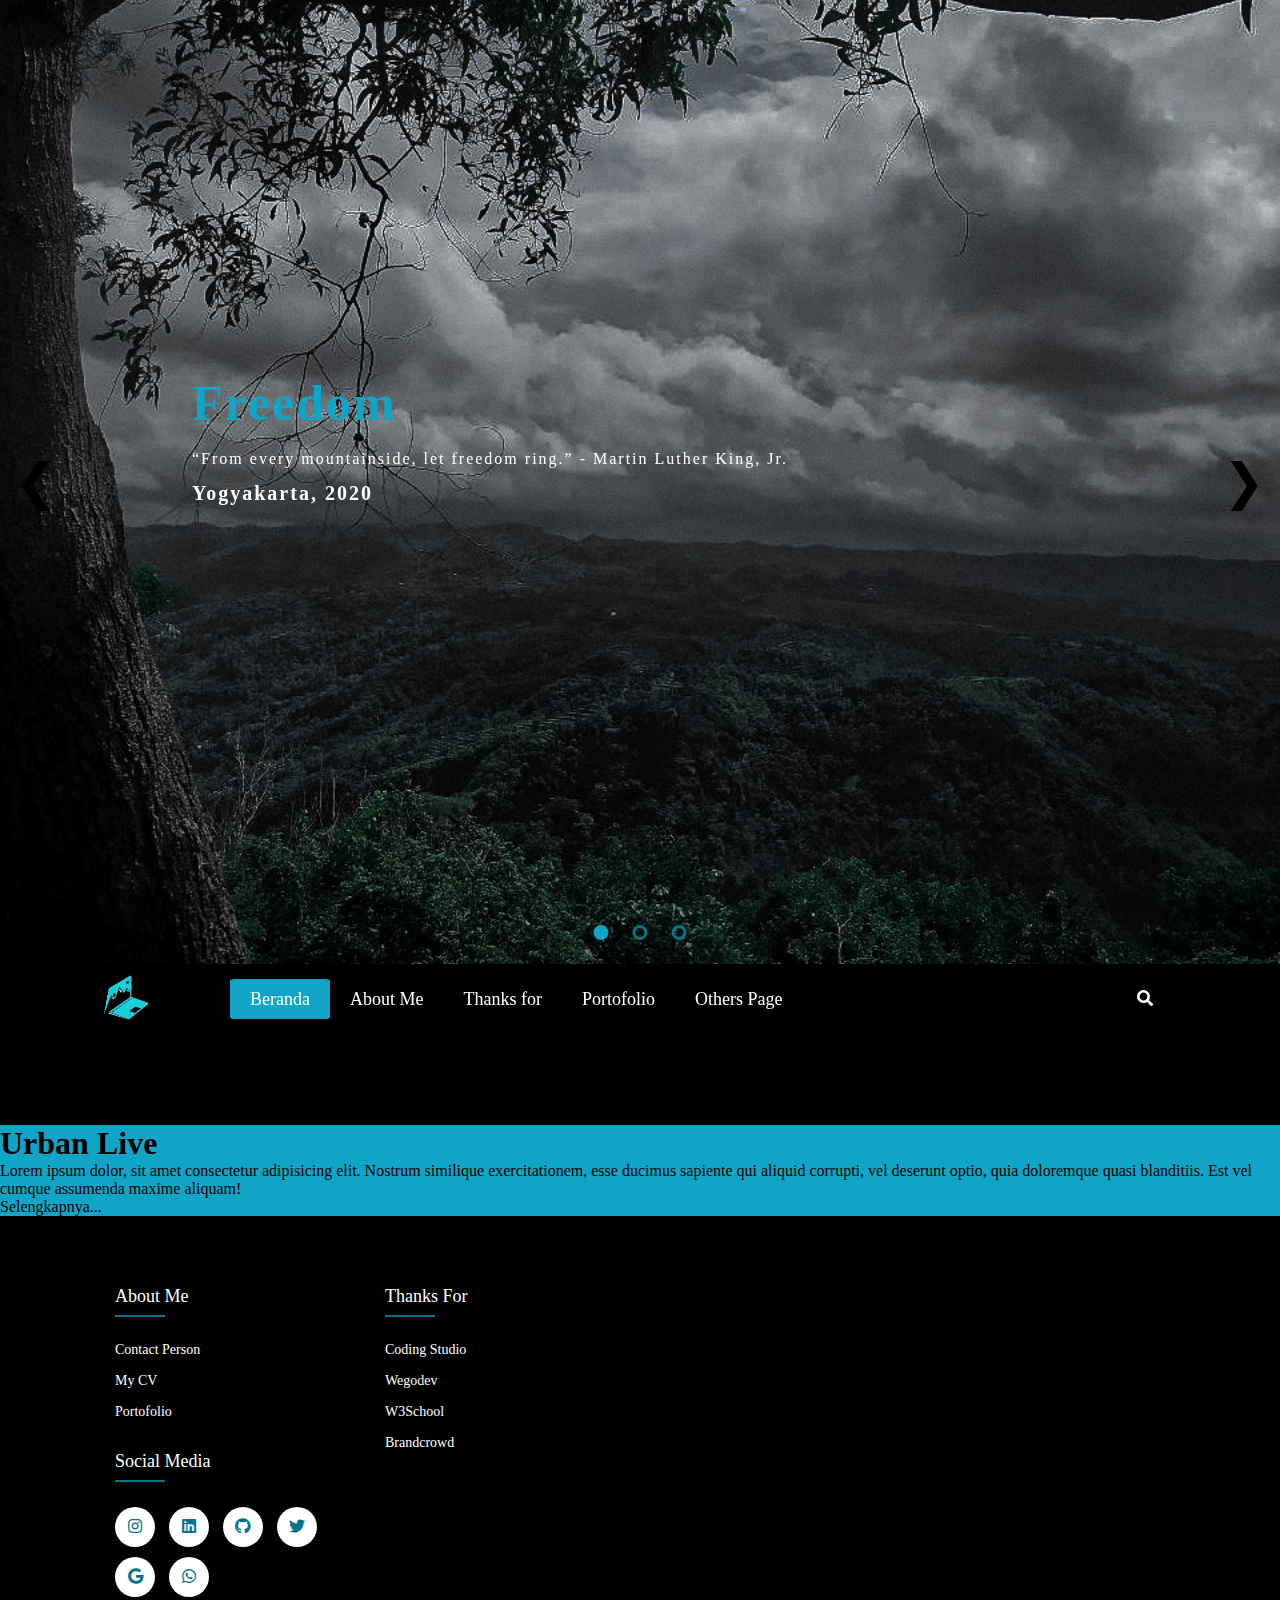
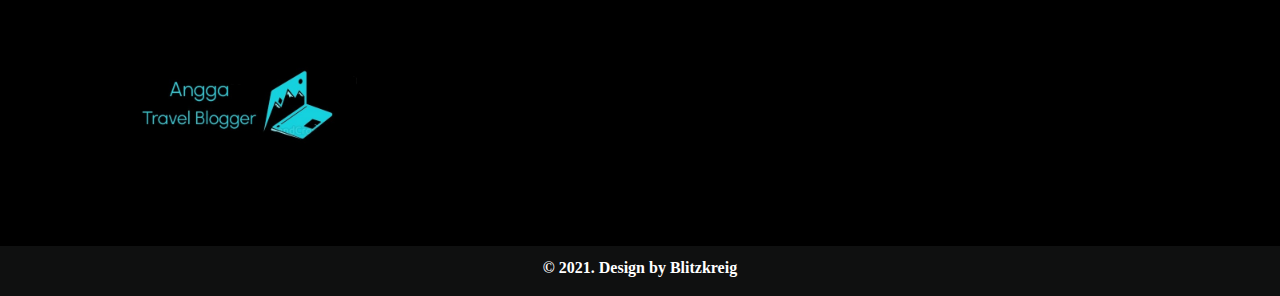
==== commit dbc4794c: "Update index.html" ====
--- a/index.html
+++ b/index.html
@@ -69,11 +69,11 @@
             <input type="checkbox" id="show-menu">
             <label for="show-menu" class="menu-icon"><i class="fas fa-bars"></i></label>
             <div class="content">
-                <div class="logo"><a href=""><img src="C:\proyek\My Web 2\PICT\logo2.jpg"></a></div>
+                <div class="logo"><a href=""><img src="\PICT\logo2.jpg"></a></div>
                     <ul class="links">
-                        <li><a class="active" href="C:\proyek\My Web 2\index.html">Beranda</a></li>
-                        <li><a href="C:\proyek\My Web 2\HTML\Portofolio.html">About Me</a></li>
-                        <li><a href="C:\proyek\My Web 2\HTML\Portofolio2.html">Thanks for</a></li>
+                        <li><a class="active" href="\index.html">Beranda</a></li>
+                        <li><a href="\HTML\Portofolio.html">About Me</a></li>
+                        <li><a href="\HTML\Portofolio2.html">Thanks for</a></li>
                         <li>
                             <a href="" class="desktop-link">Portofolio</a>
                             <input type="checkbox" id="show-portofolio">
@@ -193,7 +193,7 @@
                 </div>
 
                 <div class="footer-col">
-                       <img src="\PICT\logo1.jpg" alt="" class="foto-side">
+                       <img src="\PICT\logo1.jpg" alt="" class="foto-main">
                 </div>
             </div>
         </div>
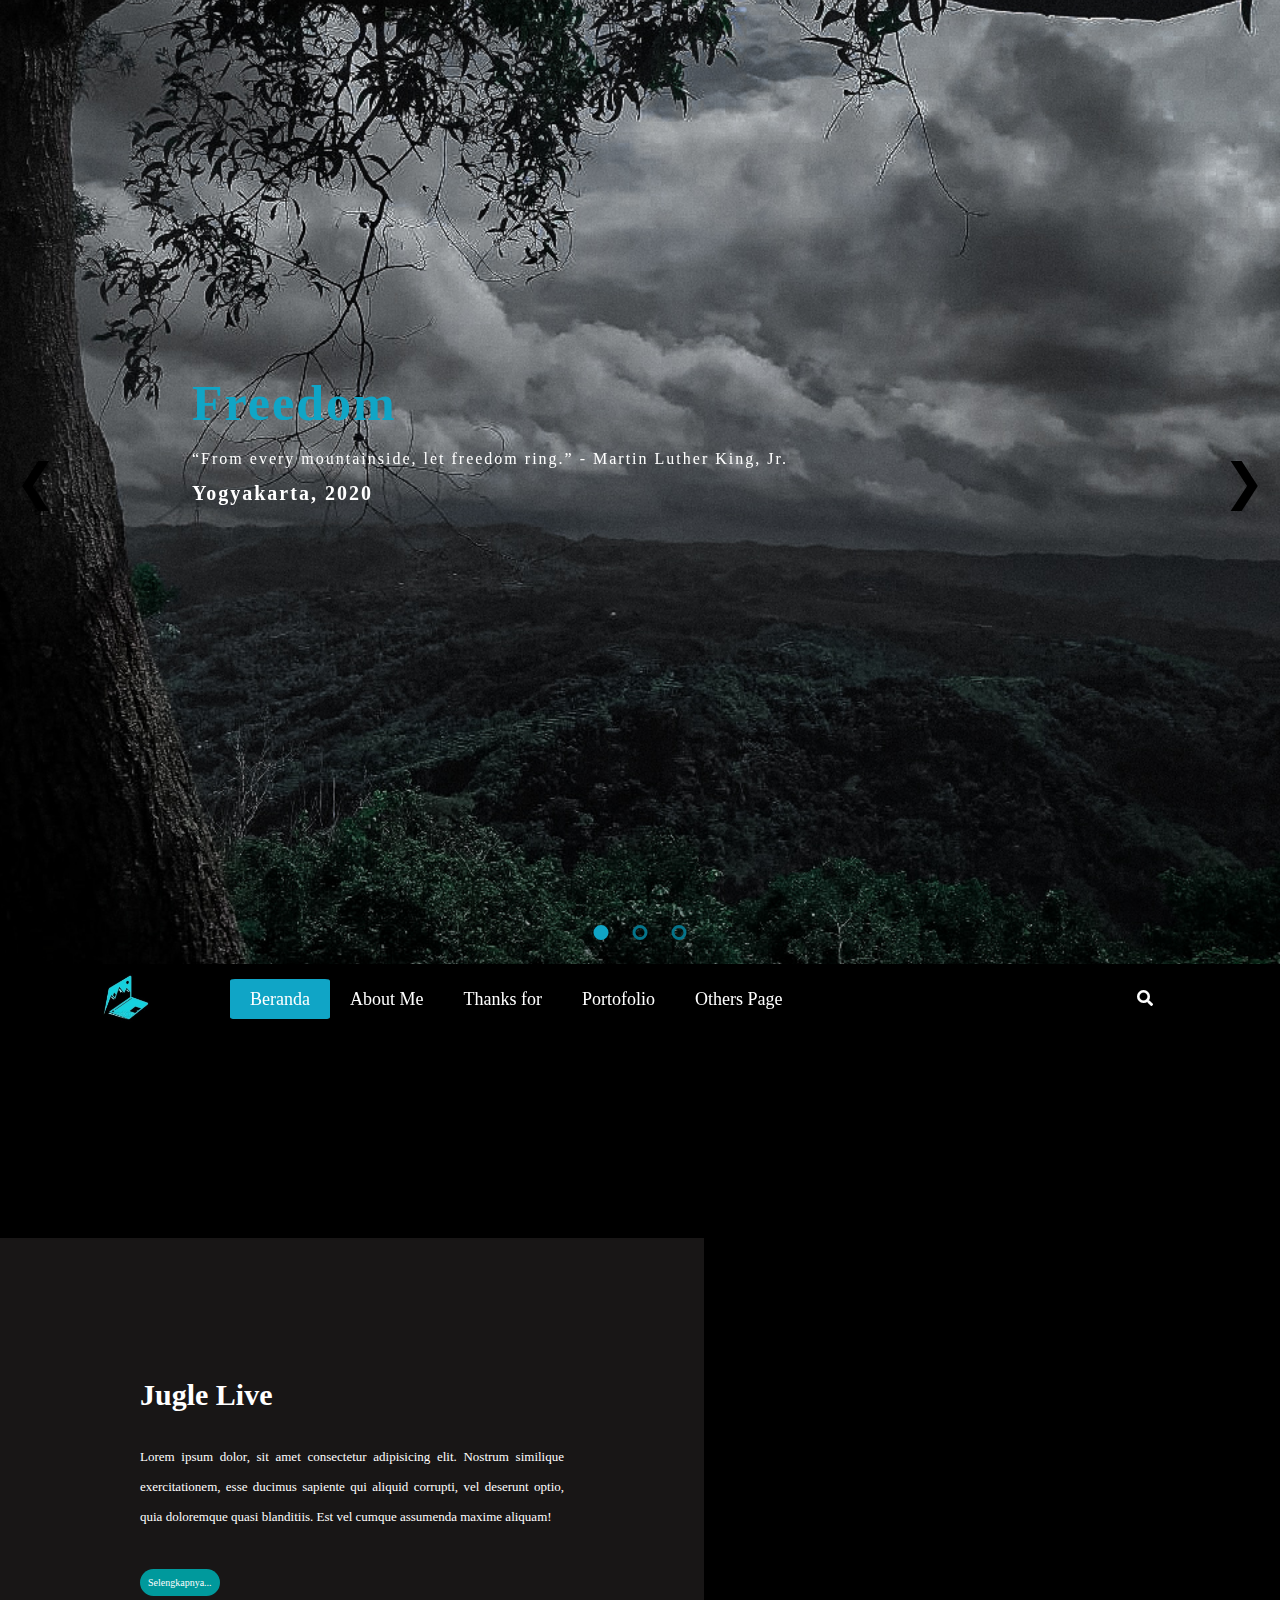
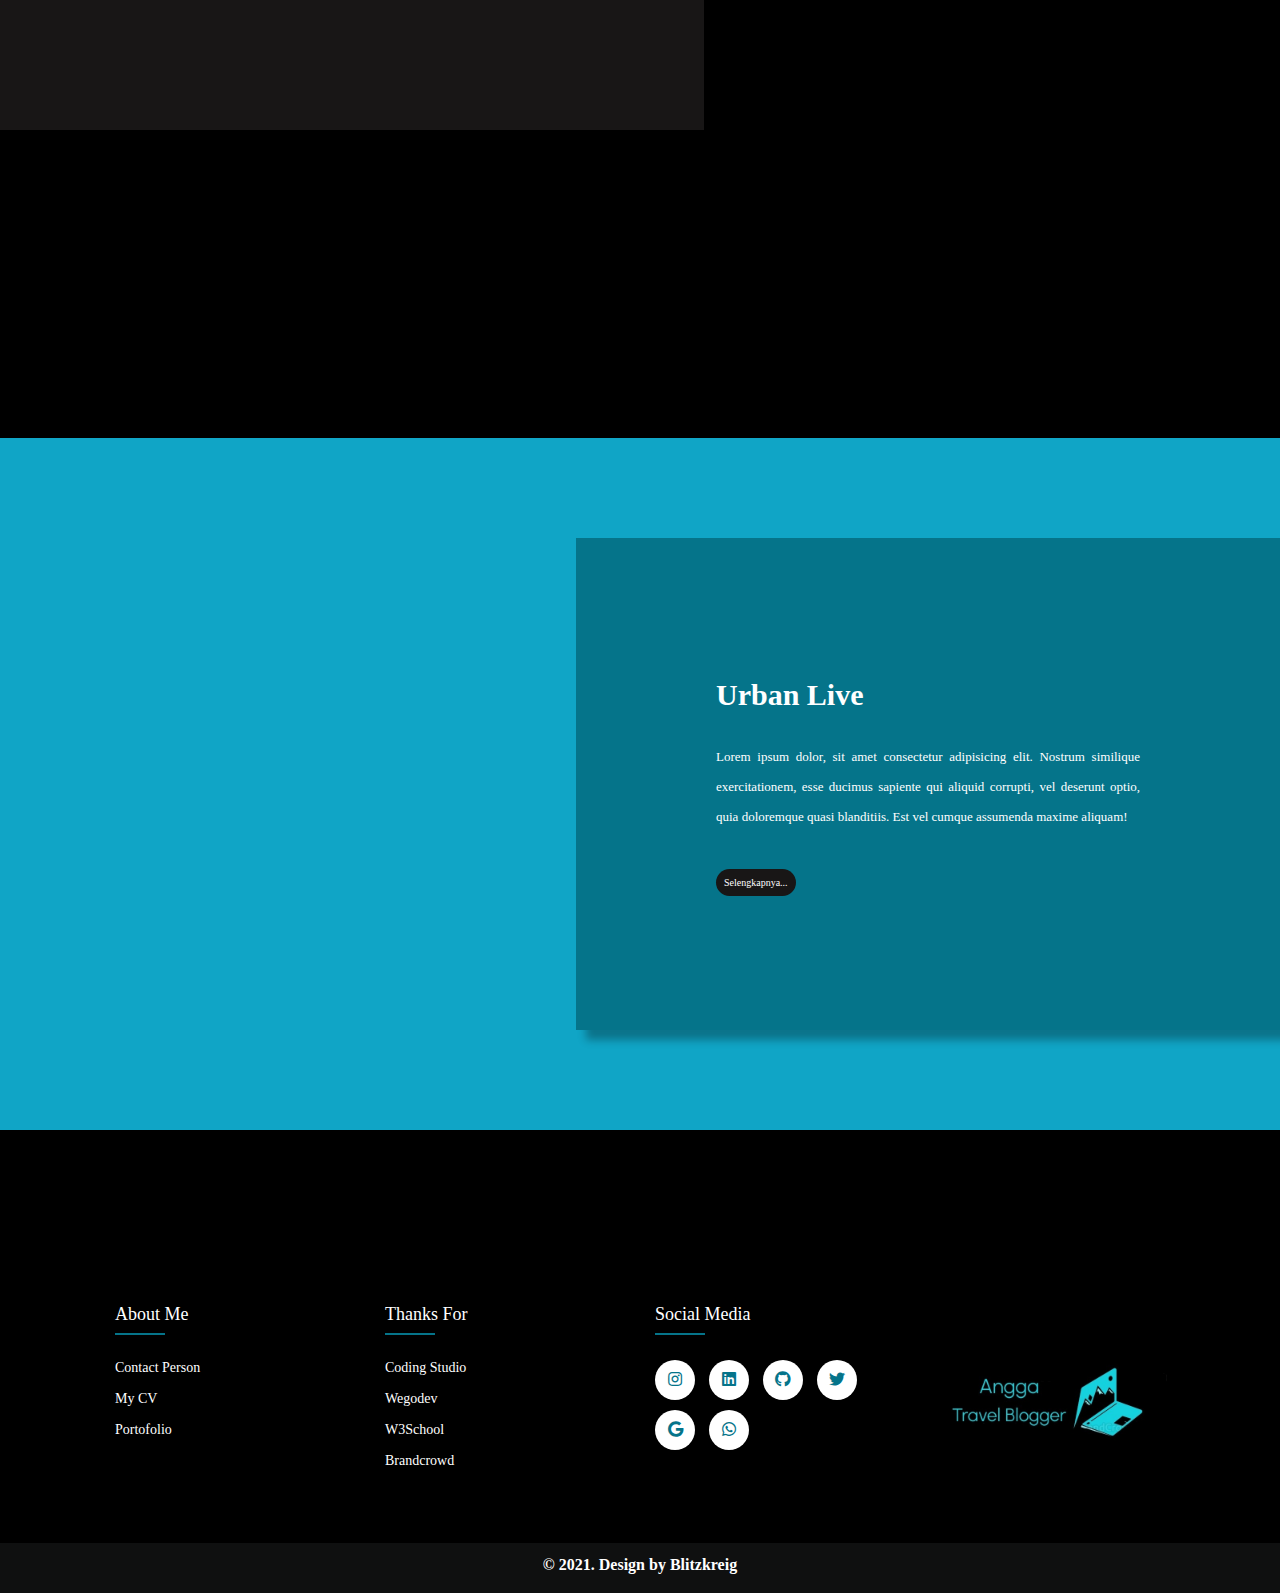
==== commit bcb2a92f: "Update index.html" ====
--- a/index.html
+++ b/index.html
@@ -7,6 +7,7 @@
 
     <title>WEB 2</title>
     <link rel="stylesheet" href="\CSS\style.css">
+    <link rel="stylesheet" href="\CSS\content.css">
     <link rel="stylesheet" href="\CSS\slider.css">
     <link rel="stylesheet" href="\CSS\navbar.css">
     <link rel="stylesheet" href="\CSS\footer.css">
@@ -127,7 +128,7 @@
     </div>    
 	
     <div class="body2">
-        <div class="about" style="background:url('\PICT\5.jpg') no-repeat right; background-size: 55%;
+        <div class="about" style="background: url('\PICT\5.jpg') no-repeat right; background-size: 55%;
         background-color: rgba(0, 0, 0, 0.735);">
             <div class="inner-section">
                 <h1>Jugle Live</h1>
@@ -168,6 +169,7 @@
                         <li><a href="">portofolio</a></li>
                     </ul>
                 </div>
+		    
                 <div class="footer-col">
                     <h4>thanks for</h4>
                     <ul>
@@ -175,8 +177,6 @@
                         <li><a href="https://www.wegodev.com/" target="_blank">Wegodev </a></li>
                         <li><a href="https://www.w3schools.com/" target="_blank">W3School </a></li>
                         <li><a href="https://www.brandcrowd.com/" target="_blank">Brandcrowd</a></li>
-                    </ul>
-                </div>
                     </ul>
                 </div>
 
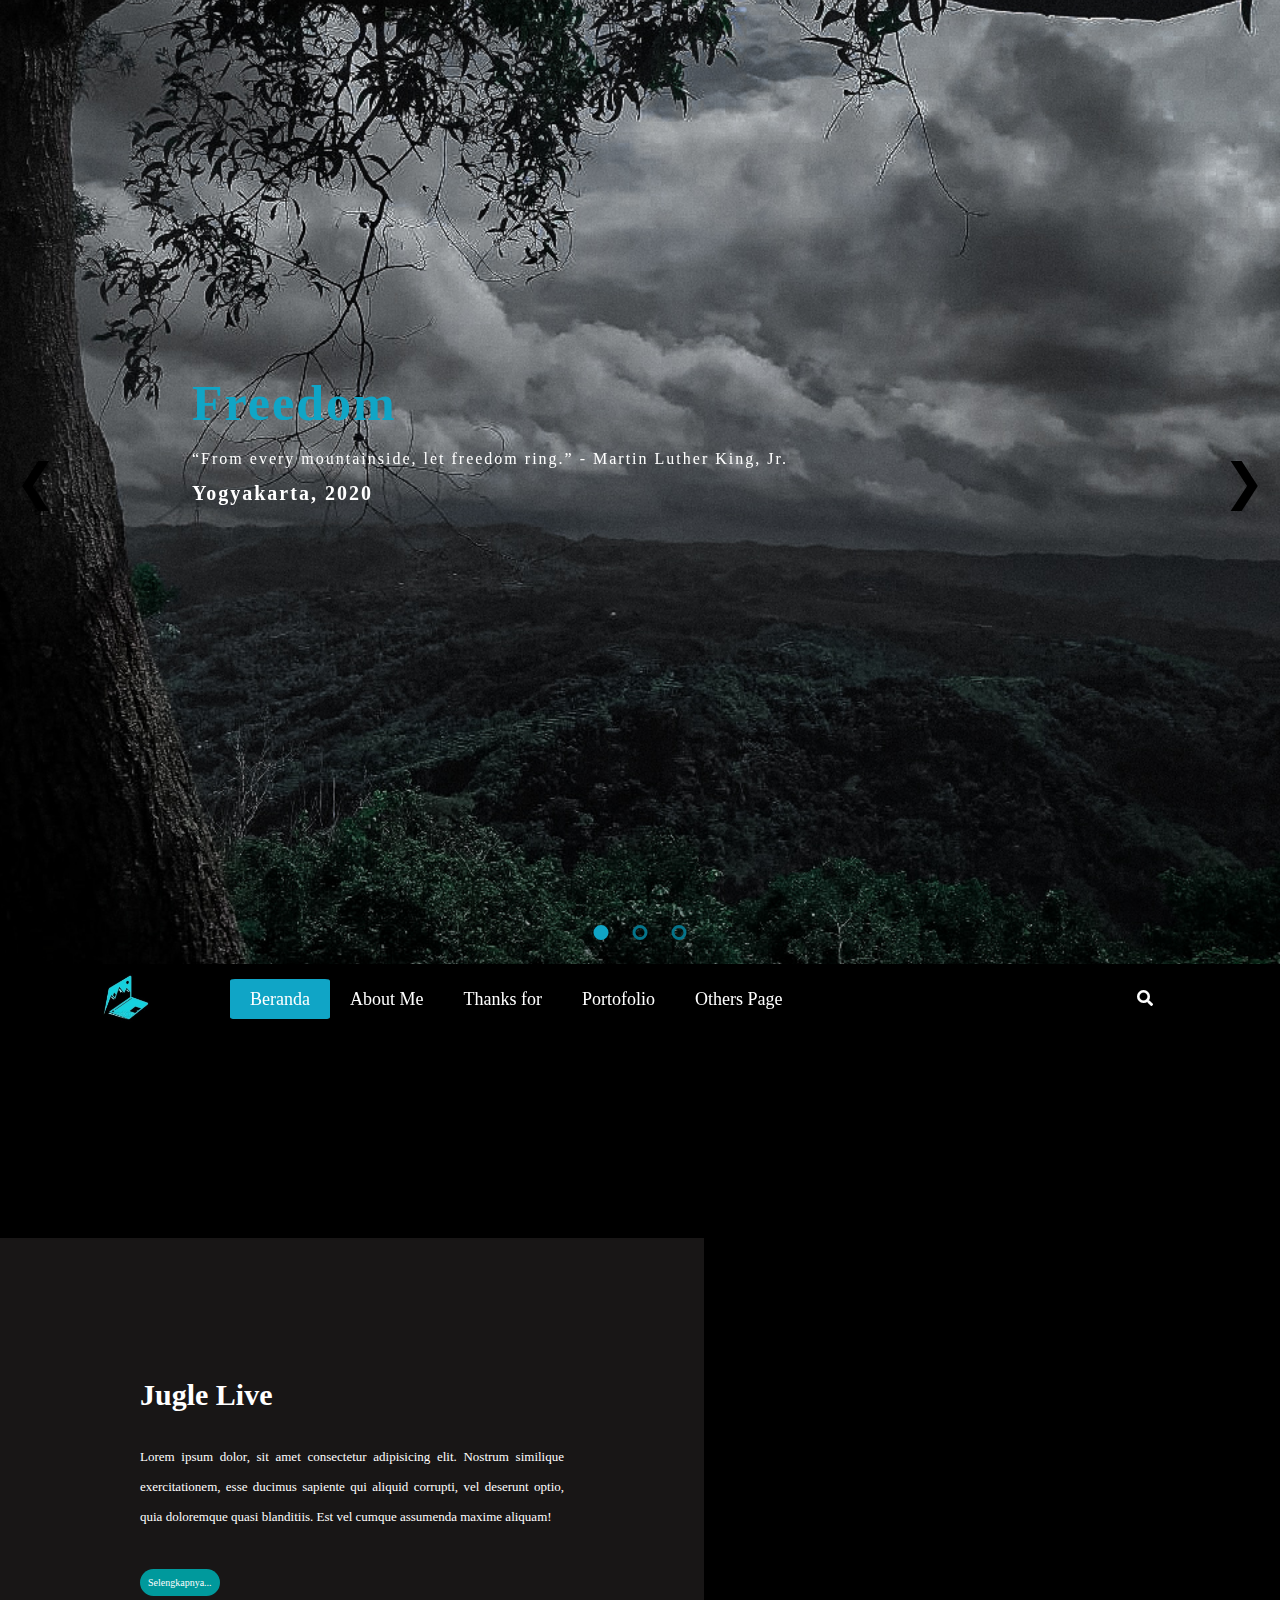
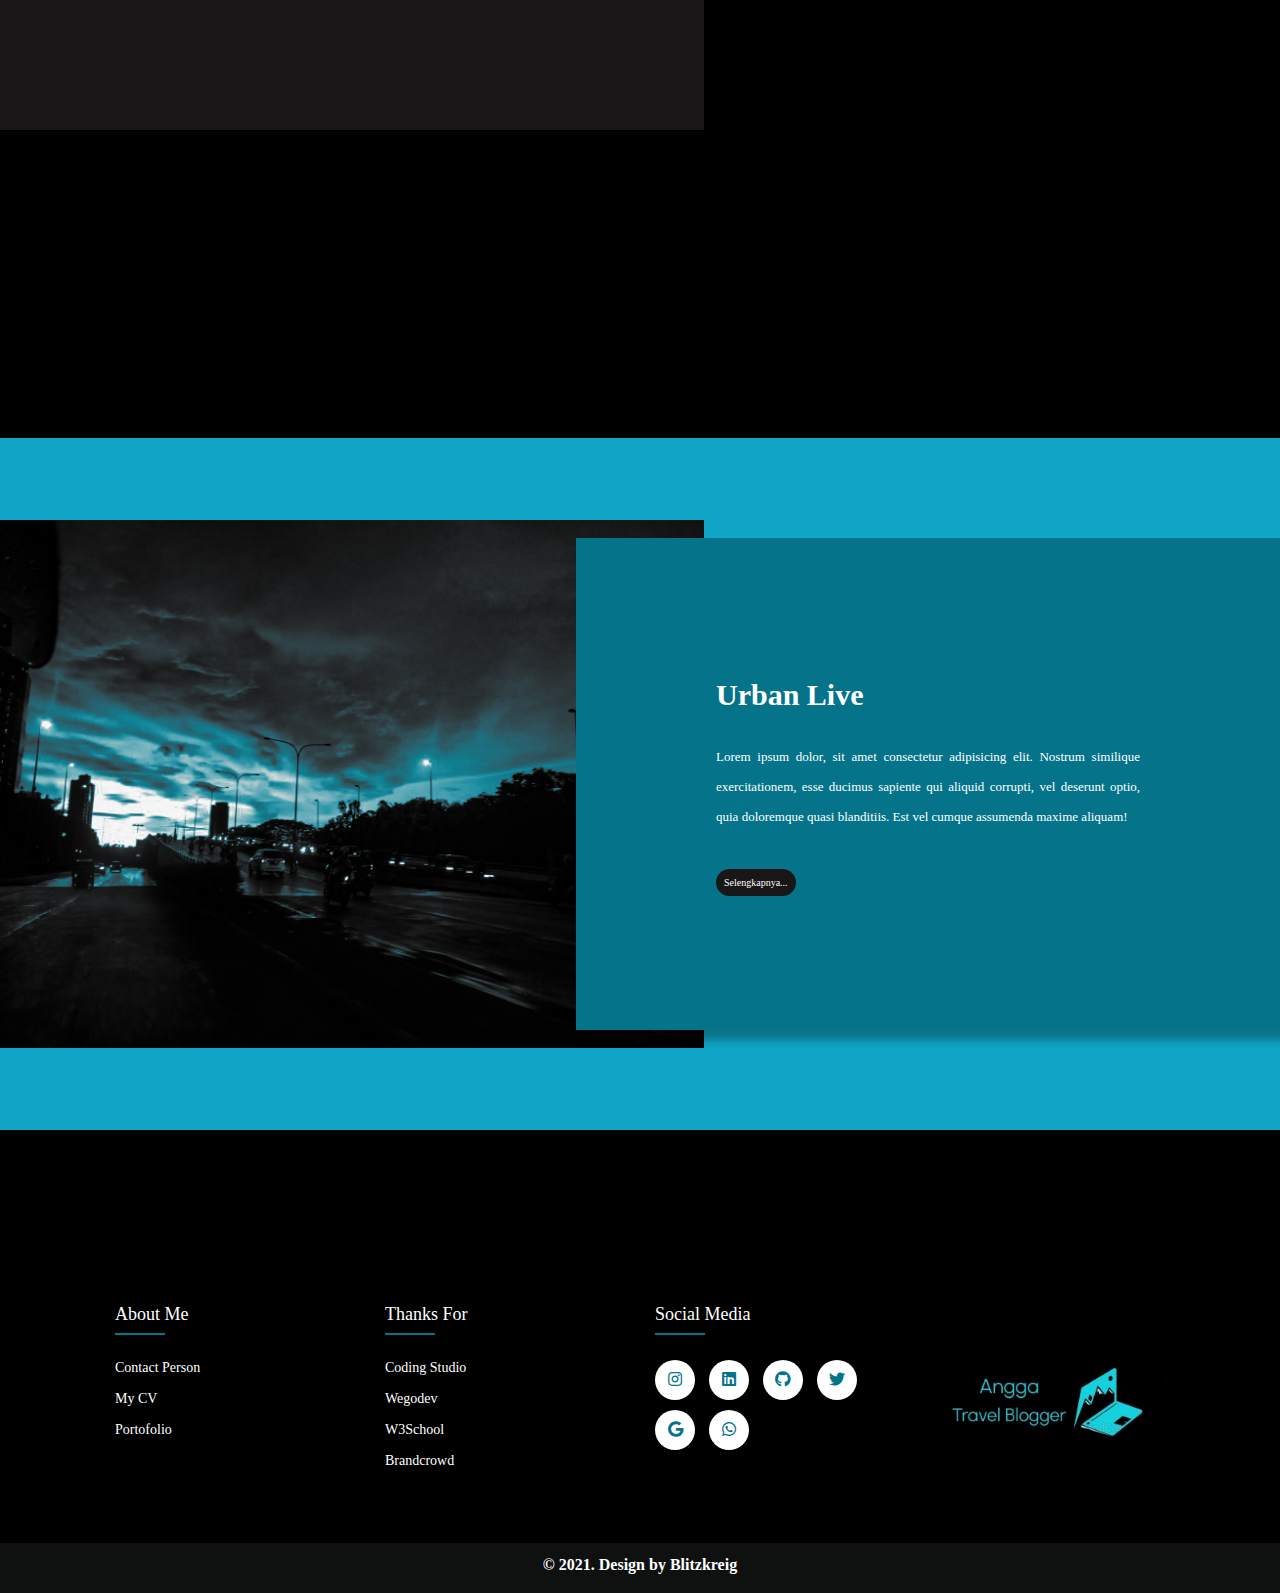
==== commit a1b2eaf8: "Update index.html" ====
--- a/index.html
+++ b/index.html
@@ -128,7 +128,7 @@
     </div>    
 	
     <div class="body2">
-        <div class="about" style="background: url('\PICT\5.jpg') no-repeat right; background-size: 55%;
+        <div class="about" style="background: url('/PICT/5.jpg') no-repeat right; background-size: 55%;
         background-color: rgba(0, 0, 0, 0.735);">
             <div class="inner-section">
                 <h1>Jugle Live</h1>
@@ -143,7 +143,7 @@
     </div>
 
     <div class="body2">
-        <div class="about2" style="background: url('\PICT\2.jpg') no-repeat left; background-size: 55%;   
+        <div class="about2" style="background: url('/PICT/2.jpg') no-repeat left; background-size: 55%;   
         background-color: hsl(191, 85%, 42%);">
             <div class="inner-section2">
                 <h1>Urban Live</h1>
